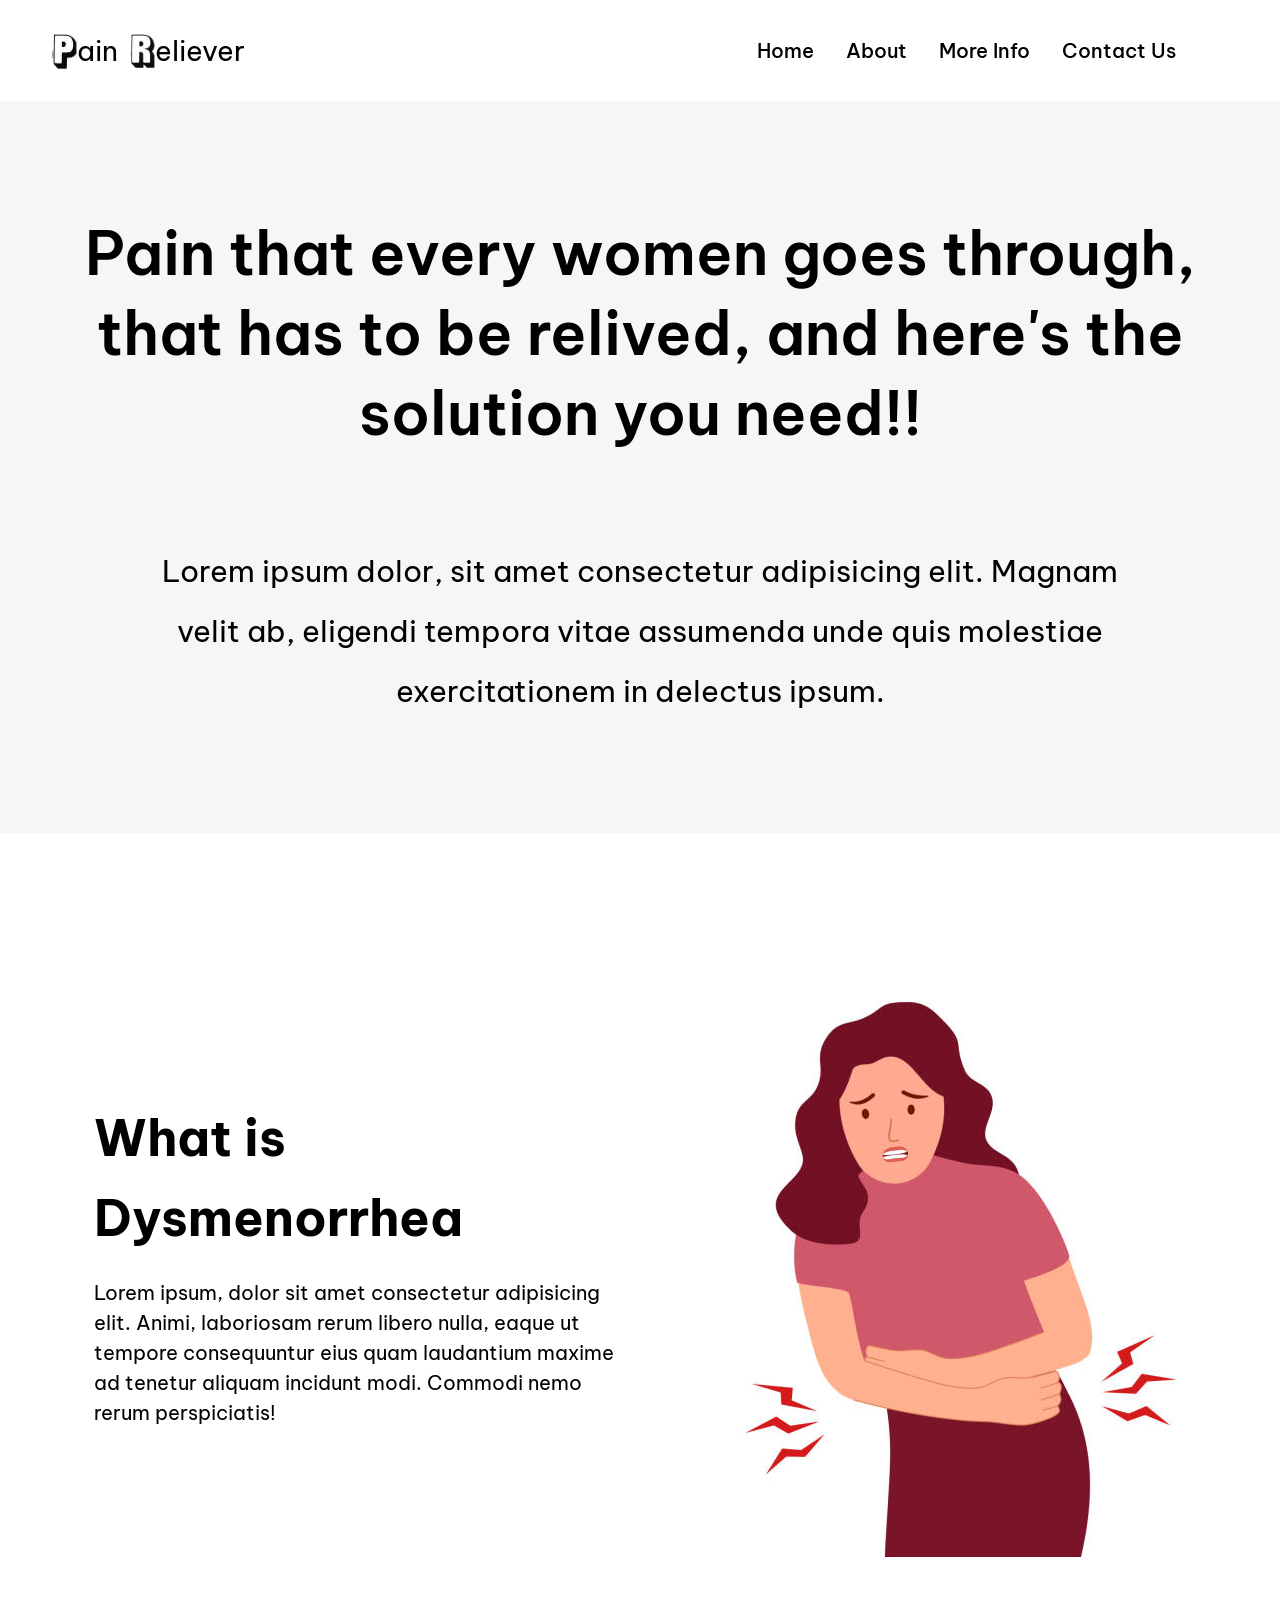
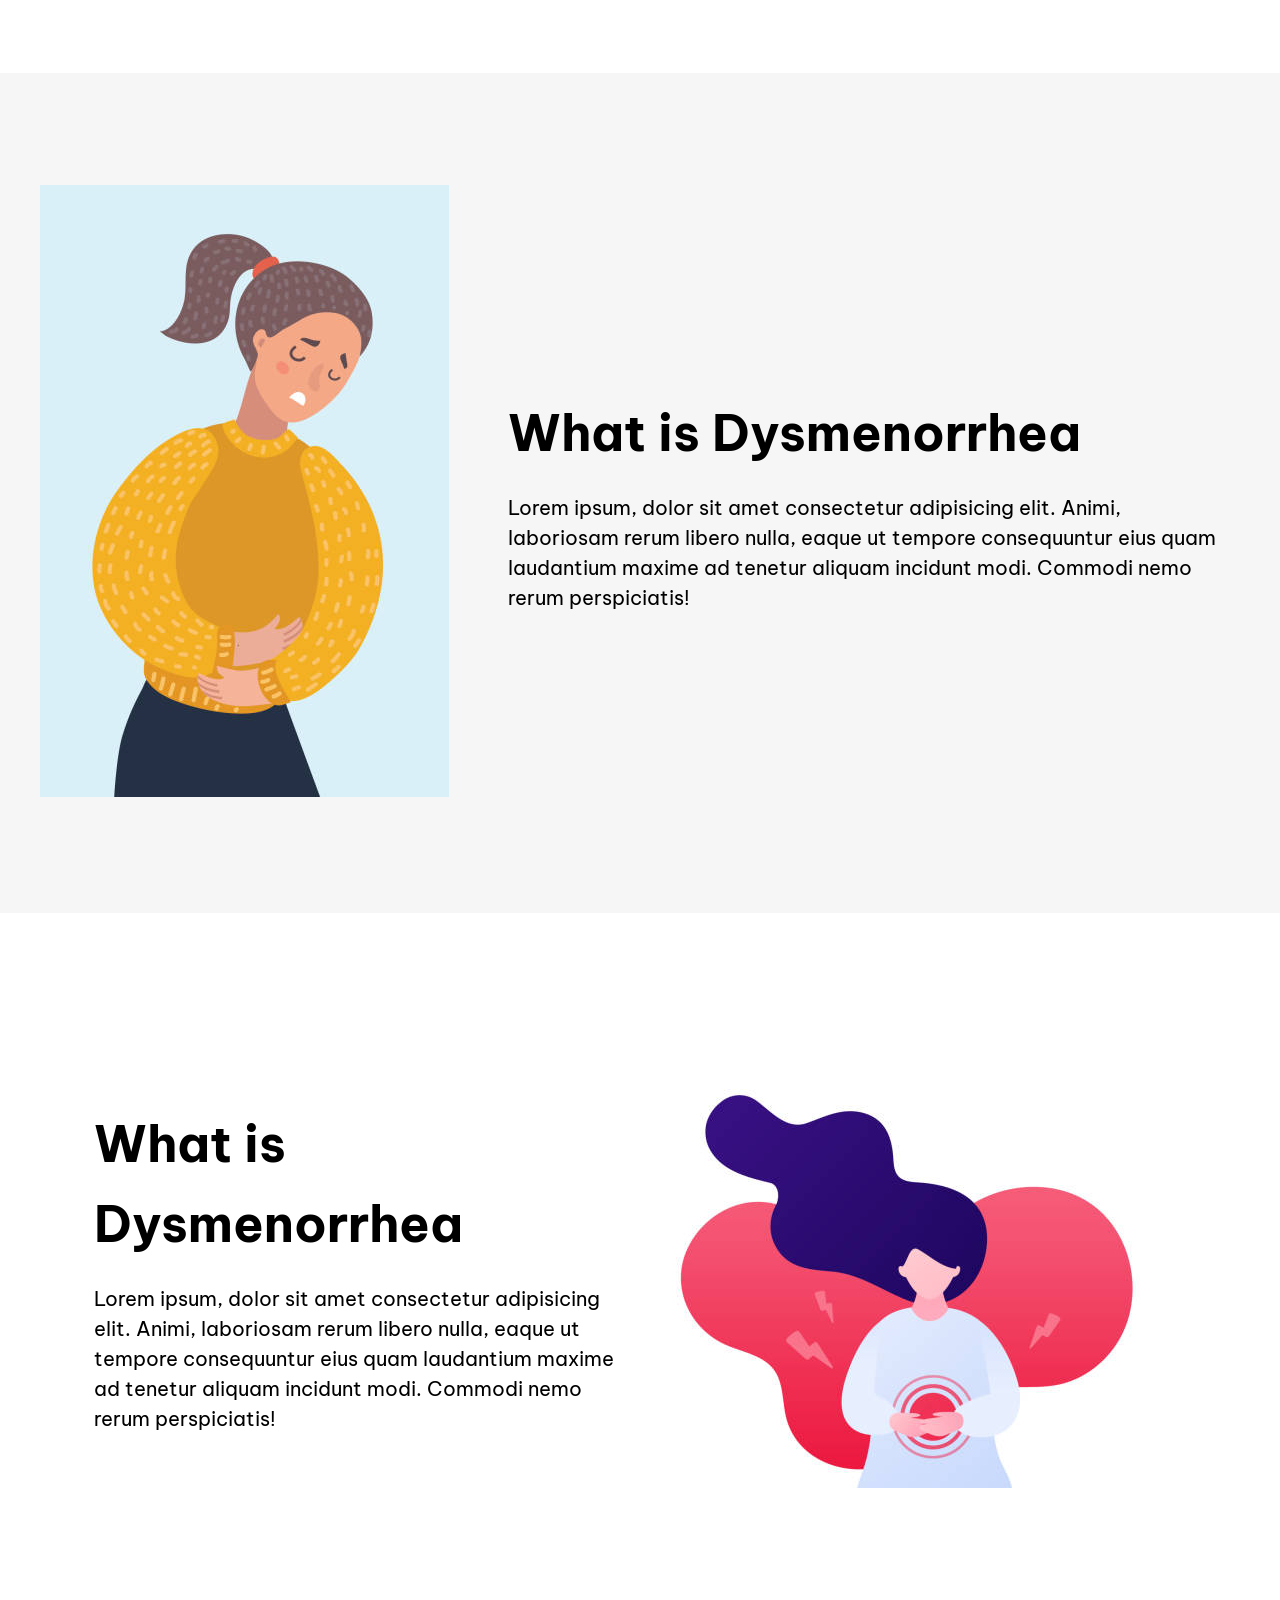
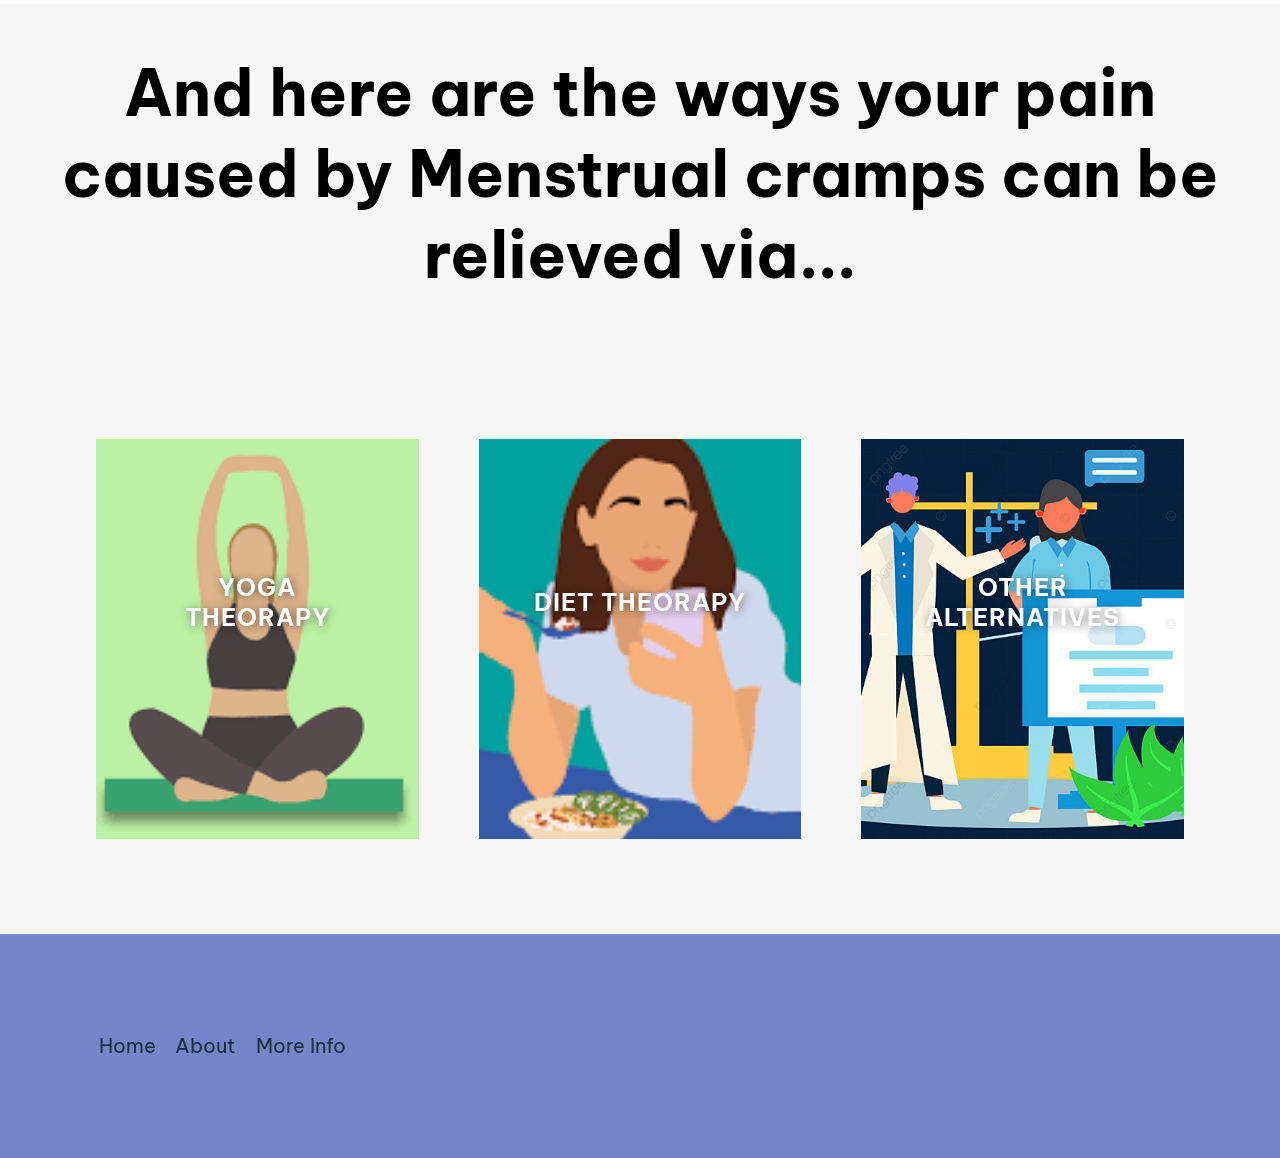
==== index.html @ 4d6a88bd "Initial commit" ====
<!DOCTYPE html>
<html lang="en">
  <head>
    <meta charset="UTF-8" />
    <meta http-equiv="X-UA-Compatible" content="IE=edge" />
    <meta name="viewport" content="width=device-width, initial-scale=1.0" />
    <title>Pain Reliever</title>
    <link rel="stylesheet" href="styles.css" />
    <link
      rel="icon"
      href="./assets_painReliever/fevicon-painReliever.svg"
      type="image/x-icon"
    />
  </head>
  <body>
    <div class="container" id="home">
      <div class="navbar">
        <div class="logo_section">
          <img src="./assets_painReliever/p.jpg" alt="P" class="logo" />
          <div class="logo_text">ain</div>
          <img src="./assets_painReliever/r.jpg" alt="R" class="logo" />
          <div class="logo_text">eliever</div>
        </div>
        <div class="nav_items">
          <div><a href="#home">Home</a></div>
          <div><a href="#about">About</a></div>
          <div><a href="#knowmore">More Info</a></div>
          <div><a href="#">Contact Us</a></div>
        </div>
      </div>
    </div>

    <div class="hero-parent" id="about">
      <div class="hero">
        <h1 class="hero-heading">
          Pain that every women goes through, that has to be relived, and here's
          the solution you need!!
        </h1>
        <p class="hero-desc">
          Lorem ipsum dolor, sit amet consectetur adipisicing elit. Magnam velit
          ab, eligendi tempora vitae assumenda unde quis molestiae
          exercitationem in delectus ipsum.
        </p>
      </div>
    </div>

    <div class="img-sec1" id="knowmore">
      <div class="img-sec-container">
        <div class="container-inside1">
          <div class="img-div1">
            <img src="./assets_painReliever/dysmenorrhea1.jpg" alt="" />
          </div>
          <div class="text-container-parent">
            <div class="text-container">
              <h1 class="img-head-text">What is Dysmenorrhea</h1>
              <p class="img-head-para">
                Lorem ipsum, dolor sit amet consectetur adipisicing elit. Animi,
                laboriosam rerum libero nulla, eaque ut tempore consequuntur
                eius quam laudantium maxime ad tenetur aliquam incidunt modi.
                Commodi nemo rerum perspiciatis!
              </p>
            </div>
          </div>
        </div>
      </div>
    </div>

    <div class="img-sec2">
      <div class="img-sec-container">
        <div class="container-inside2">
          <div class="img-div2">
            <img src="./assets_painReliever/dysmenorrhea2.jpg" alt="" />
          </div>
          <div class="text-container-parent">
            <div class="text-container">
              <h1 class="img-head-text">What is Dysmenorrhea</h1>
              <p class="img-head-para">
                Lorem ipsum, dolor sit amet consectetur adipisicing elit. Animi,
                laboriosam rerum libero nulla, eaque ut tempore consequuntur
                eius quam laudantium maxime ad tenetur aliquam incidunt modi.
                Commodi nemo rerum perspiciatis!
              </p>
            </div>
          </div>
        </div>
      </div>
    </div>

    <div class="img-sec1" id="knowmore">
      <div class="img-sec-container">
        <div class="container-inside1">
          <div class="img-div1">
            <img src="./assets_painReliever/dysmenorrhea3.jpg" alt="" />
          </div>
          <div class="text-container-parent">
            <div class="text-container">
              <h1 class="img-head-text">What is Dysmenorrhea</h1>
              <p class="img-head-para">
                Lorem ipsum, dolor sit amet consectetur adipisicing elit. Animi,
                laboriosam rerum libero nulla, eaque ut tempore consequuntur
                eius quam laudantium maxime ad tenetur aliquam incidunt modi.
                Commodi nemo rerum perspiciatis!
              </p>
            </div>
          </div>
        </div>
      </div>
    </div>

    <div class="cards-header">
      <h1 class="cards-header-text">
        And here are the ways your pain caused by Menstrual cramps can be
        relieved via...
      </h1>
    </div>

    <div class="cards">
      <div class="card">
        <img
          class="card-img"
          src="./assets_painReliever/yoga.png"
          alt="card image"
        />
        <figcaption class="card-body">
          <h2 class="card-head">Yoga Theorapy</h2>
          <p class="card-desc">
            Lorem ipsum dolor, sit amet consectetur adipisicing elit. Voluptas,
            commodi.
          </p>
        </figcaption>
      </div>
      <div class="card">
        <img
          class="card-img"
          src="./assets_painReliever/diet.png"
          alt="card image"
        />
        <figcaption class="card-body">
          <h2 class="card-head">Diet Theorapy</h2>
          <p class="card-desc">
            Lorem ipsum dolor, sit amet consectetur adipisicing elit. Voluptas,
            commodi.
          </p>
        </figcaption>
      </div>
      <div class="card">
        <img
          class="card-img"
          src="./assets_painReliever/alternatives.jpg"
          alt="card image"
        />
        <figcaption class="card-body">
          <h2 class="card-head">Other Alternatives</h2>
          <p class="card-desc">
            Lorem ipsum dolor, sit amet consectetur adipisicing elit. Voluptas,
            commodi.
          </p>
        </figcaption>
      </div>
    </div>

    <footer>
      <div class="container">
        <div class="footer_wrapper">
          <div class="link_wrapper">
            <div>
              <a href="#home">Home</a>
            </div>
            <div>
              <a href="#about">About</a>
            </div>
            <div>
              <a href="#knowmore">More Info</a>
            </div>
          </div>
        </div>
      </div>
    </footer>
  </body>
</html>
---- styles.css ----
@import url("https://fonts.googleapis.com/css2?family=Be+Vietnam+Pro:wght@300&display=swap");

* {
  margin: 0;
  padding: 0;
  font-family: "Be Vietnam Pro", sans-serif;
  scroll-behavior: smooth;
}

:root {
  --new_orange: #e84949;
}

.wrapper {
  height: 100vh;
  overflow-y: auto;
  overflow-x: hidden;
}

.container {
  width: 1200px;
  margin: 0 auto;
}

.navbar {
  display: flex;
  justify-content: space-between;
  align-items: center;
  padding-top: 1rem;
  padding-bottom: 1rem;
}

.logo {
  width: 20px;
  transform: scale(1.2) translateX(-3px);
  margin: 18px;
}

.logo_section {
  display: flex;
  justify-content: baseline;
  align-items: center;
  cursor: pointer;
}

.logo_text {
  margin-left: -1.2rem;
  font-size: 28px;
}

.nav_items {
  display: flex;
  gap: 2rem;
  padding: 0 4em;
}

.nav_items div {
  font-size: 20px;
  font-weight: 500;
  cursor: pointer;
}

.nav_items div a {
  color: black;
}

a {
  text-decoration: none;
}

.nav_items div:hover {
  transition: 0.8s ease;
  font-weight: bold;
}

.hero-parent {
  background: #f6f6f6;
}

.hero {
  display: flex;
  flex-direction: column;
  max-width: 1200px;
  margin: 0 auto;
  width: 100%;
  gap: 4rem;
  align-items: center;
  padding-top: 7rem;
  padding-bottom: 7rem;
  padding-left: 1.25rem;
  padding-right: 1.25rem;
}

.hero-heading {
  font-weight: 600;
  font-size: 60px;
  line-height: 80px;
  text-align: center;
}

.hero-desc {
  text-align: center;
  width: 83%;
  font-size: 30px;
  line-height: 60px;
  margin-top: 24px;
}

.img-sec-container {
  max-width: 1200px;
  margin: 0 auto;
  display: flex;
  align-items: center;
  padding-top: 7rem;
  padding-bottom: 7rem;
  padding-left: 1.75rem;
  padding-right: 1.75rem;
}

.container-inside1 {
  display: flex;
  flex-direction: row-reverse;
  align-items: center;
}

.img-div1 {
  width: 150%;
}

.text-container-parent {
  margin-left: 2.5rem;
}

.text-container {
  width: 95%;
  display: flex;
  flex-direction: column;
  gap: 20px;
  margin: 0 auto;
}

.img-head-text {
  font-weight: 700;
  font-size: 50px;
  line-height: 80px;
  margin-top: 1.25rem;
}

.img-head-para {
  font-size: 20px;
  line-height: 30px;
}

.img-sec2 {
  background: #f6f6f6;
}

.container-inside2 {
  display: flex;
  flex-direction: row;
  align-items: center;
}

.cards {
  padding: 6rem;
  display: flex;
  gap: 60px;
  margin: 0 auto;
  max-width: 100%;
  justify-content: center;
  align-items: center;
  background-color: #f6f6f6;
}

.cards-header {
  background-color: #f6f6f6;
  text-align: center;
  width: 100%;
  padding: 3rem 0 3rem 0;
}

.cards-header-text {
  text-align: center;
  font-size: 4rem;
}

.card {
  position: relative;
  width: 400px;
  height: 400px;
  background-color: #000;
  overflow: hidden;
  cursor: pointer;
}

.card-img {
  height: 100%;
  width: 100%;
  object-fit: cover;
  scale: 1.15;
  transition: opacity 0.25s, scale 0.35s;
}

.card:hover .card-img {
  opacity: 0.5;
  scale: 1;
}

.card-body {
  position: absolute;
  inset: 0;
  padding: 50px;
  color: #fff;
  display: flex;
  flex-direction: column;
  text-align: center;
  row-gap: 20px;
  justify-content: center;
}

.card-body::before {
  content: "";
  position: absolute;
  inset: 20px;
  border: 2px solid #fff;
  opacity: 0;
  scale: 1.25;
  transition: opacity 0.25s scale 0.25s;
}

.card:hover .card-body::before {
  opacity: 1;
  scale: 1;
}

.card-head {
  letter-spacing: 1px;
  text-transform: uppercase;
  text-shadow: 1px 1px 10px rgba(0, 0, 0, 0.5);
}

.card-desc {
  font-size: 14px;
  opacity: 0;
  transition: -25px;
  transition: opacity 0.25s scale 0.25s;
}

.card:hover .card-desc {
  opacity: 1;
  translate: 0;
}

footer {
  position: relative;
  margin-top: -1px;
  background-color: #7684c9;
  padding: 5rem;
}

.footer_wrapper {
  display: flex;
  gap: 1rem;
  padding: 1.2rem;
  justify-content: space-between;
  align-items: center;
}

.link_wrapper {
  display: flex;
  gap: 1.2rem;
  font-size: 20px;
}

.link_wrapper div a {
  color: rgb(30, 48, 61);
  text-decoration: none;
  transition: all 0.6s;
}

.link_wrapper div a:hover {
  color: var(--new_orange);
}
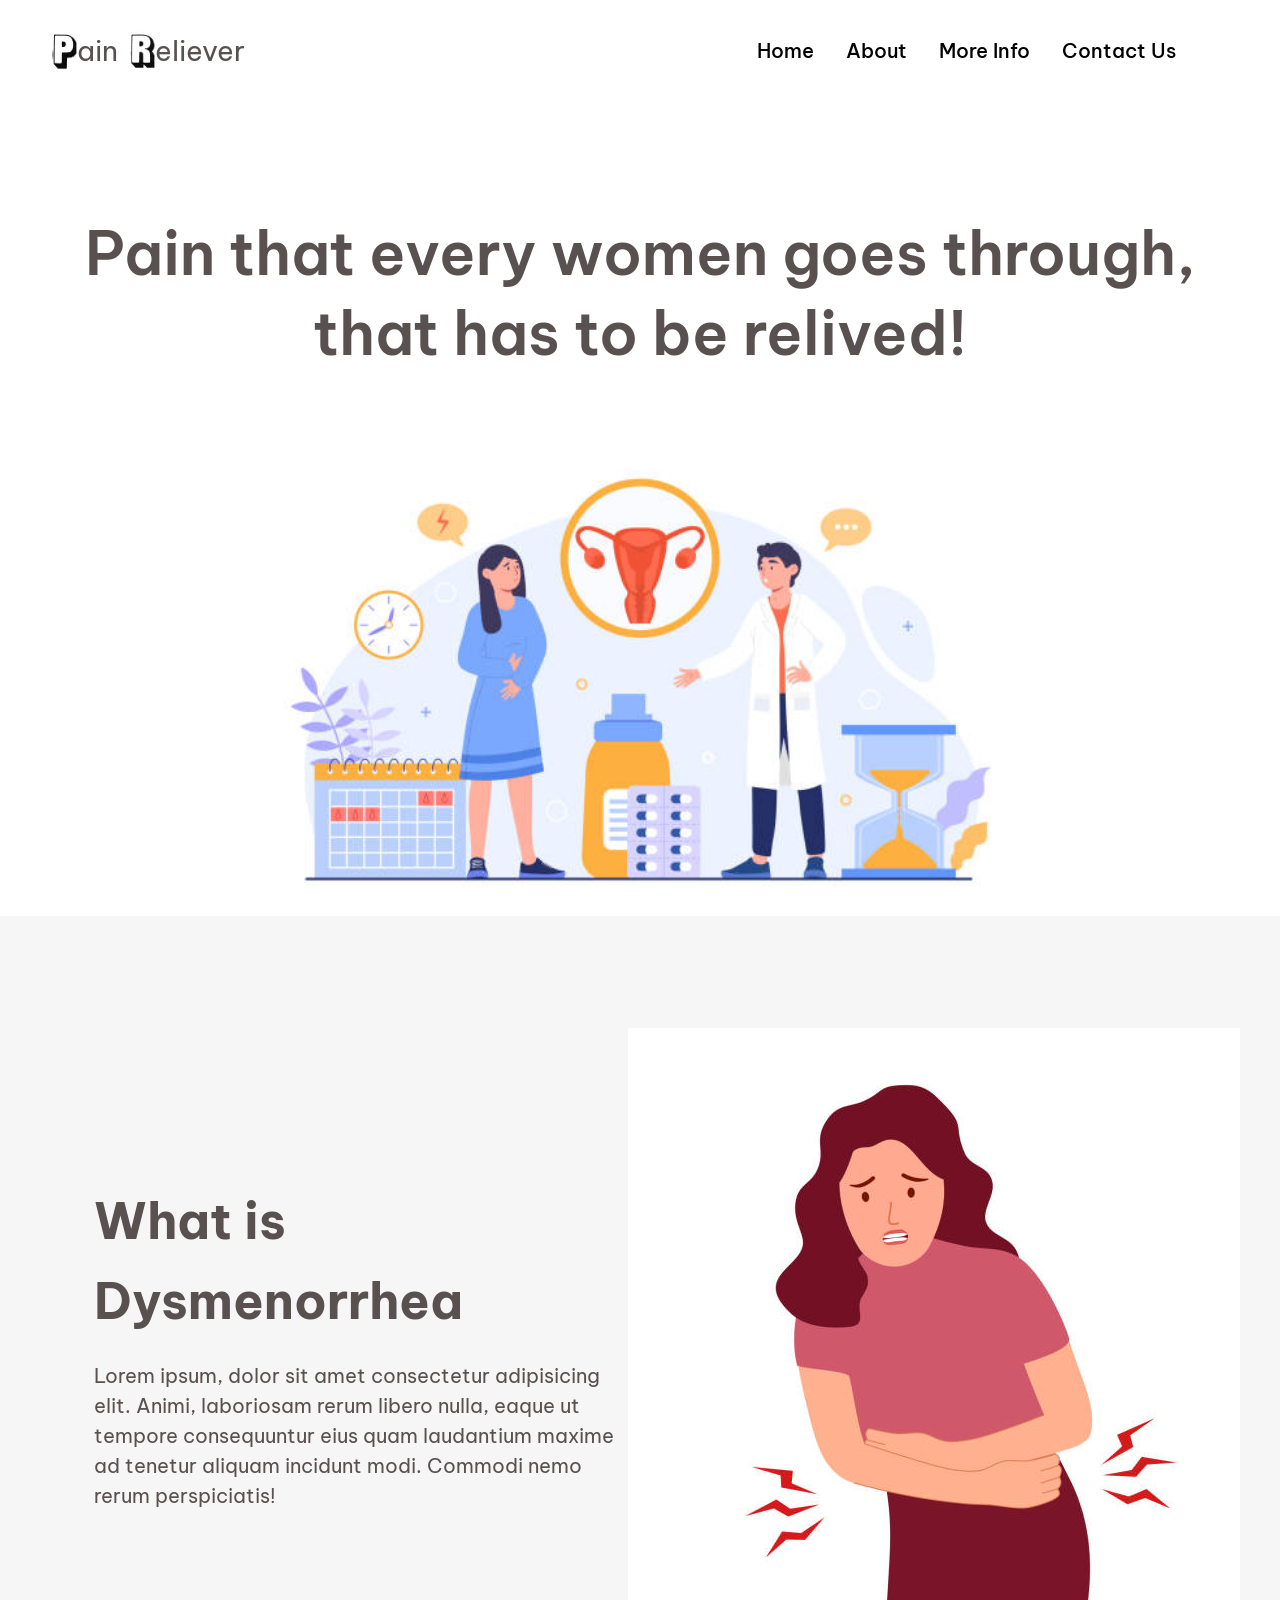
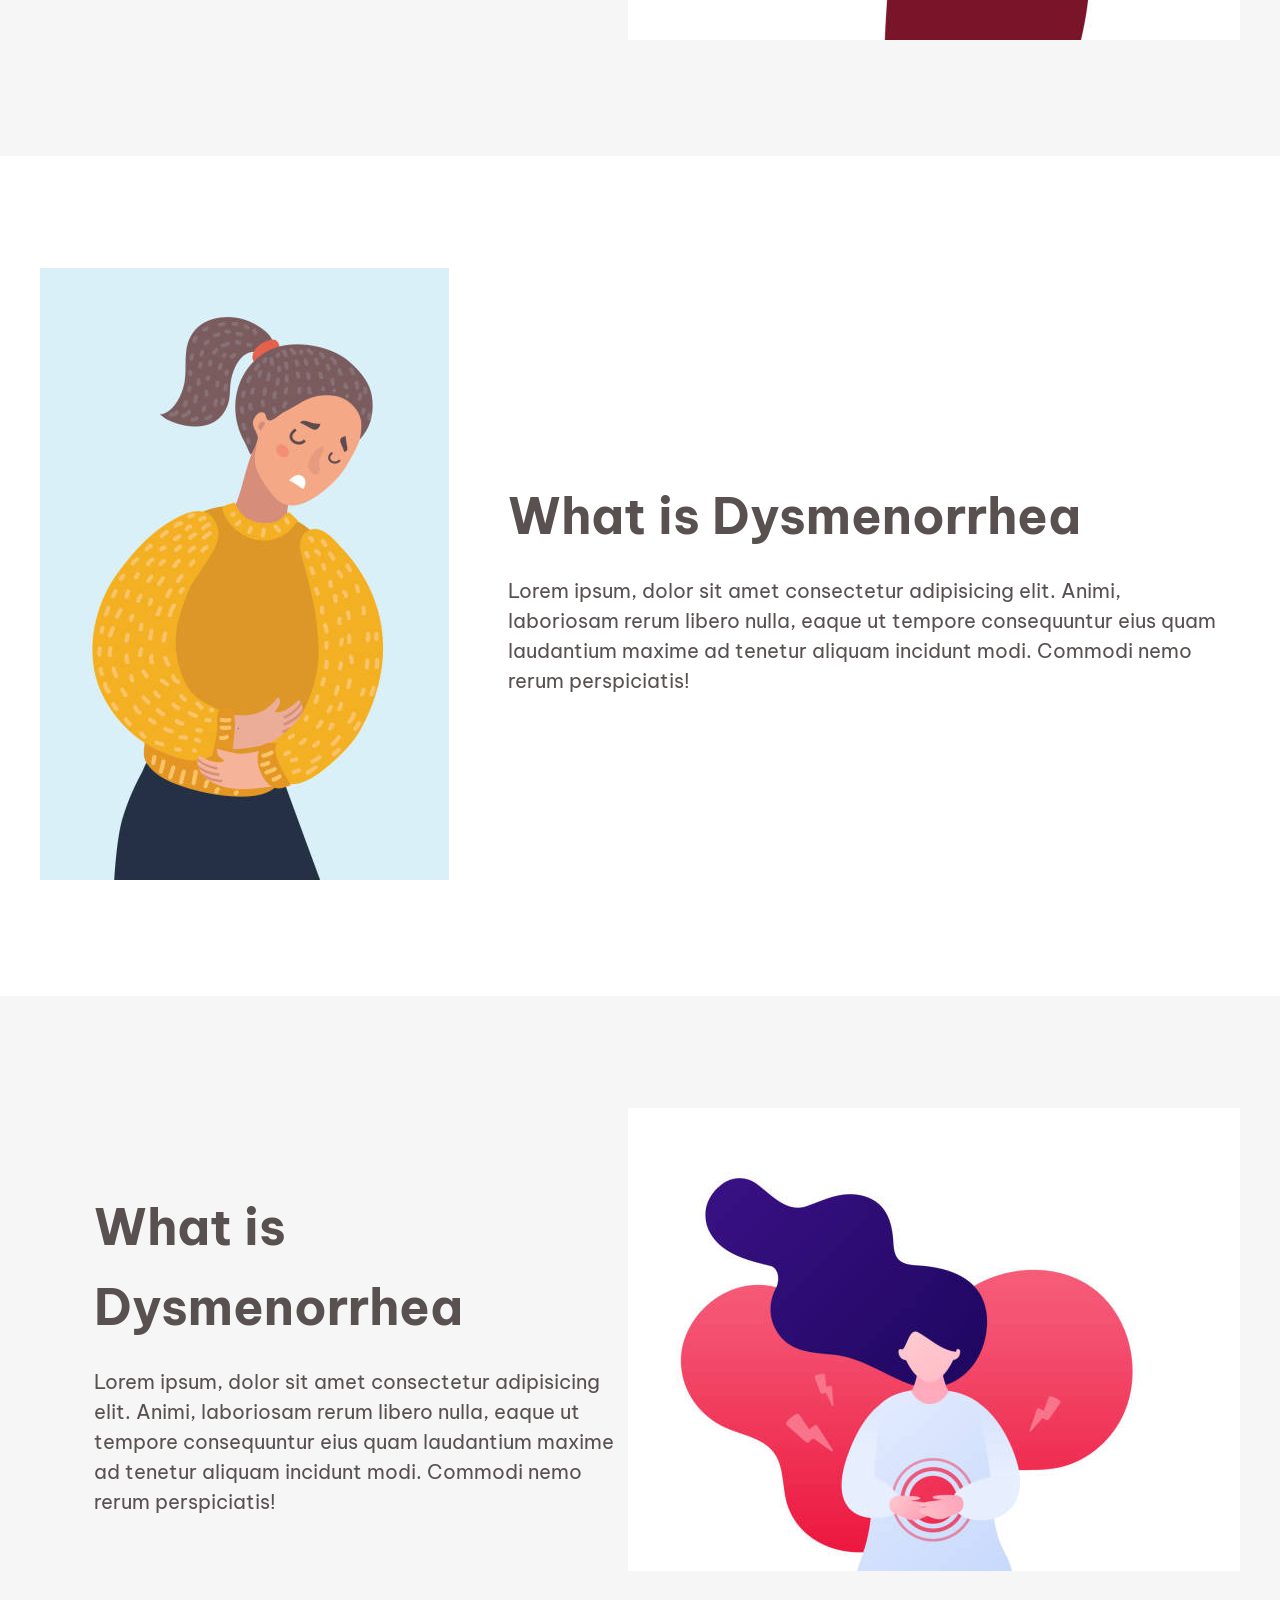
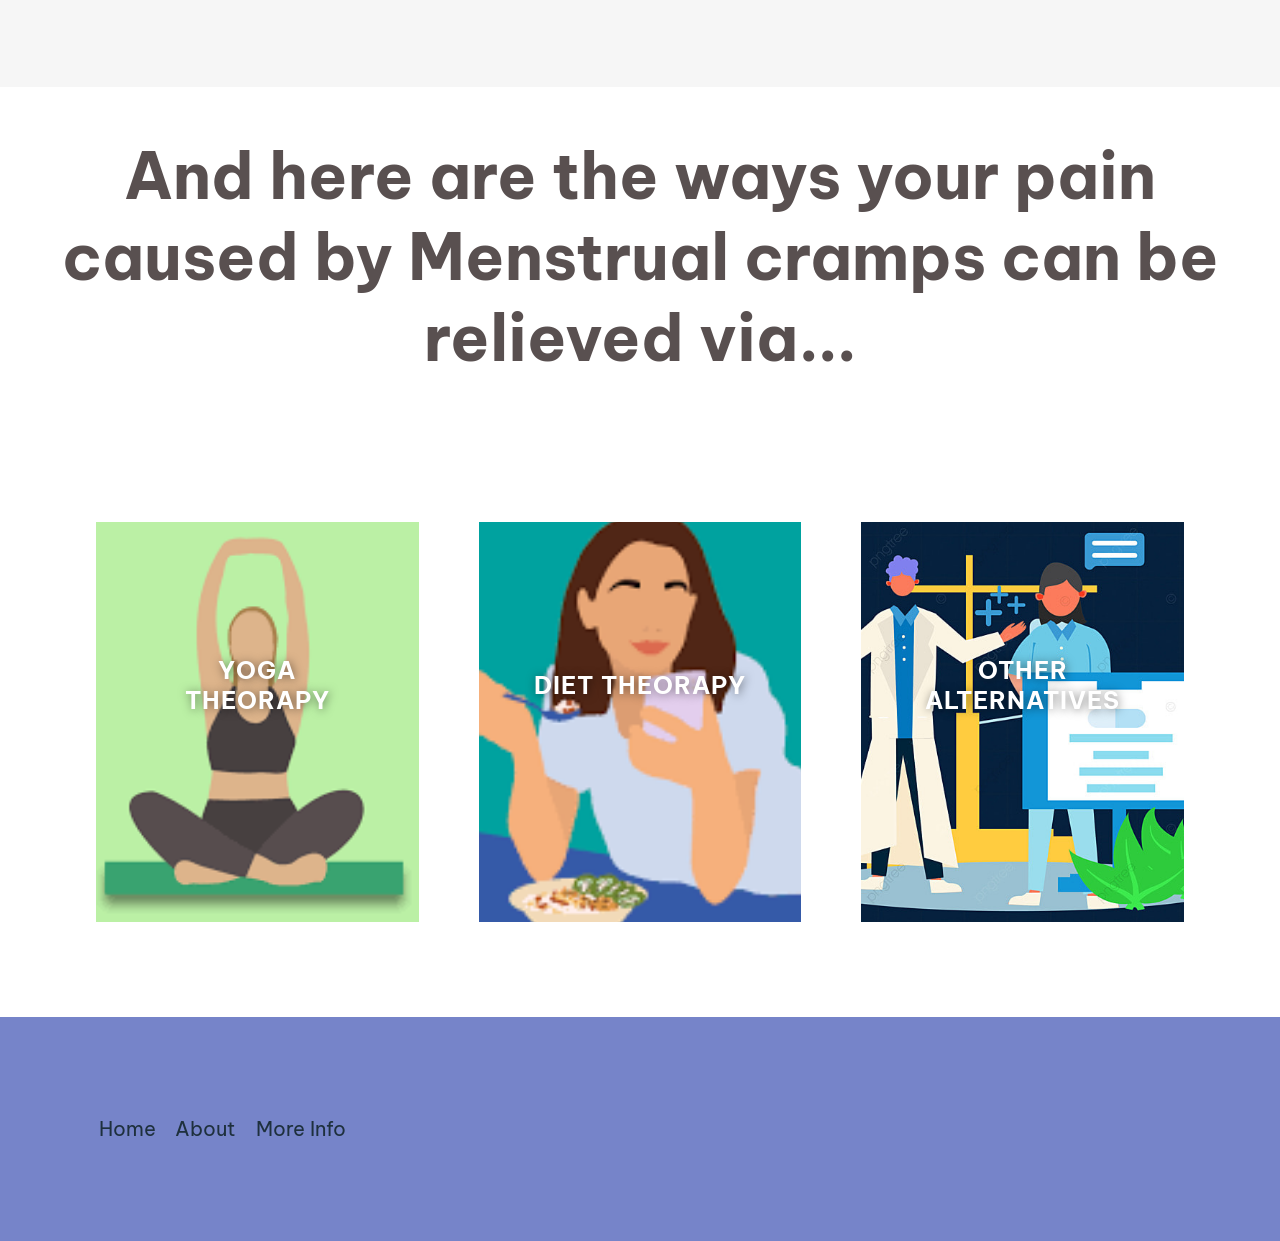
==== commit 1eda56ce: "change 1 in project done" ====
--- a/index.html
+++ b/index.html
@@ -33,14 +33,13 @@
     <div class="hero-parent" id="about">
       <div class="hero">
         <h1 class="hero-heading">
-          Pain that every women goes through, that has to be relived, and here's
-          the solution you need!!
+          Pain that every women goes through, that has to be relived!
         </h1>
-        <p class="hero-desc">
-          Lorem ipsum dolor, sit amet consectetur adipisicing elit. Magnam velit
-          ab, eligendi tempora vitae assumenda unde quis molestiae
-          exercitationem in delectus ipsum.
-        </p>
+        <img
+          src="./assets_painReliever/hero-img.jpg"
+          class="hero-img"
+          alt="hero section image"
+        />
       </div>
     </div>
 
--- a/styles.css
+++ b/styles.css
@@ -20,6 +20,7 @@
 .container {
   width: 1200px;
   margin: 0 auto;
+  color: #595050;
 }
 
 .navbar {
@@ -74,7 +75,7 @@
 }
 
 .hero-parent {
-  background: #f6f6f6;
+  color: #595050;
 }
 
 .hero {
@@ -96,6 +97,10 @@
   font-size: 60px;
   line-height: 80px;
   text-align: center;
+}
+
+.hero-img {
+  transform: translateY(3.56rem) scale(1.3);
 }
 
 .hero-desc {
@@ -151,8 +156,13 @@
   line-height: 30px;
 }
 
+.img-sec1 {
+  color: #595050;
+  background-color: #f6f6f6;
+}
+
 .img-sec2 {
-  background: #f6f6f6;
+  color: #595050;
 }
 
 .container-inside2 {
@@ -169,14 +179,13 @@
   max-width: 100%;
   justify-content: center;
   align-items: center;
-  background-color: #f6f6f6;
 }
 
 .cards-header {
-  background-color: #f6f6f6;
   text-align: center;
   width: 100%;
   padding: 3rem 0 3rem 0;
+  color: #595050;
 }
 
 .cards-header-text {
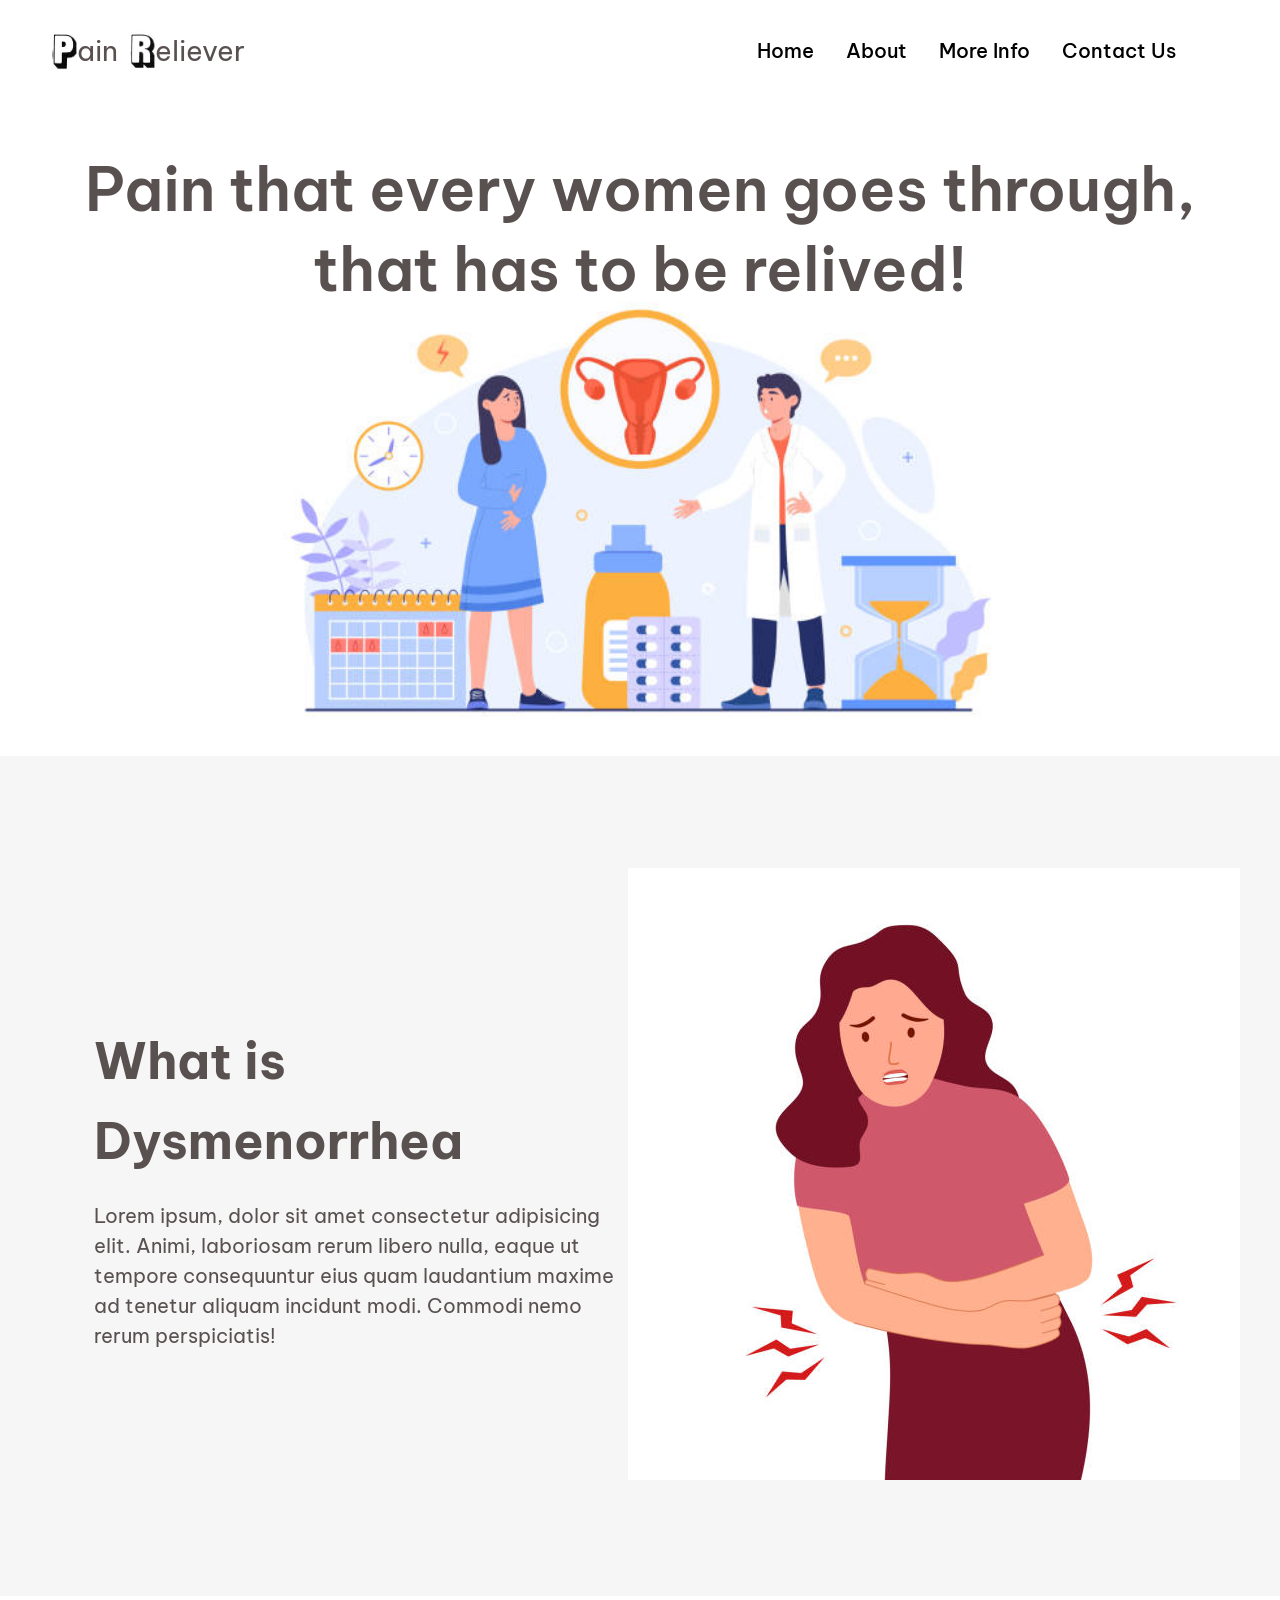
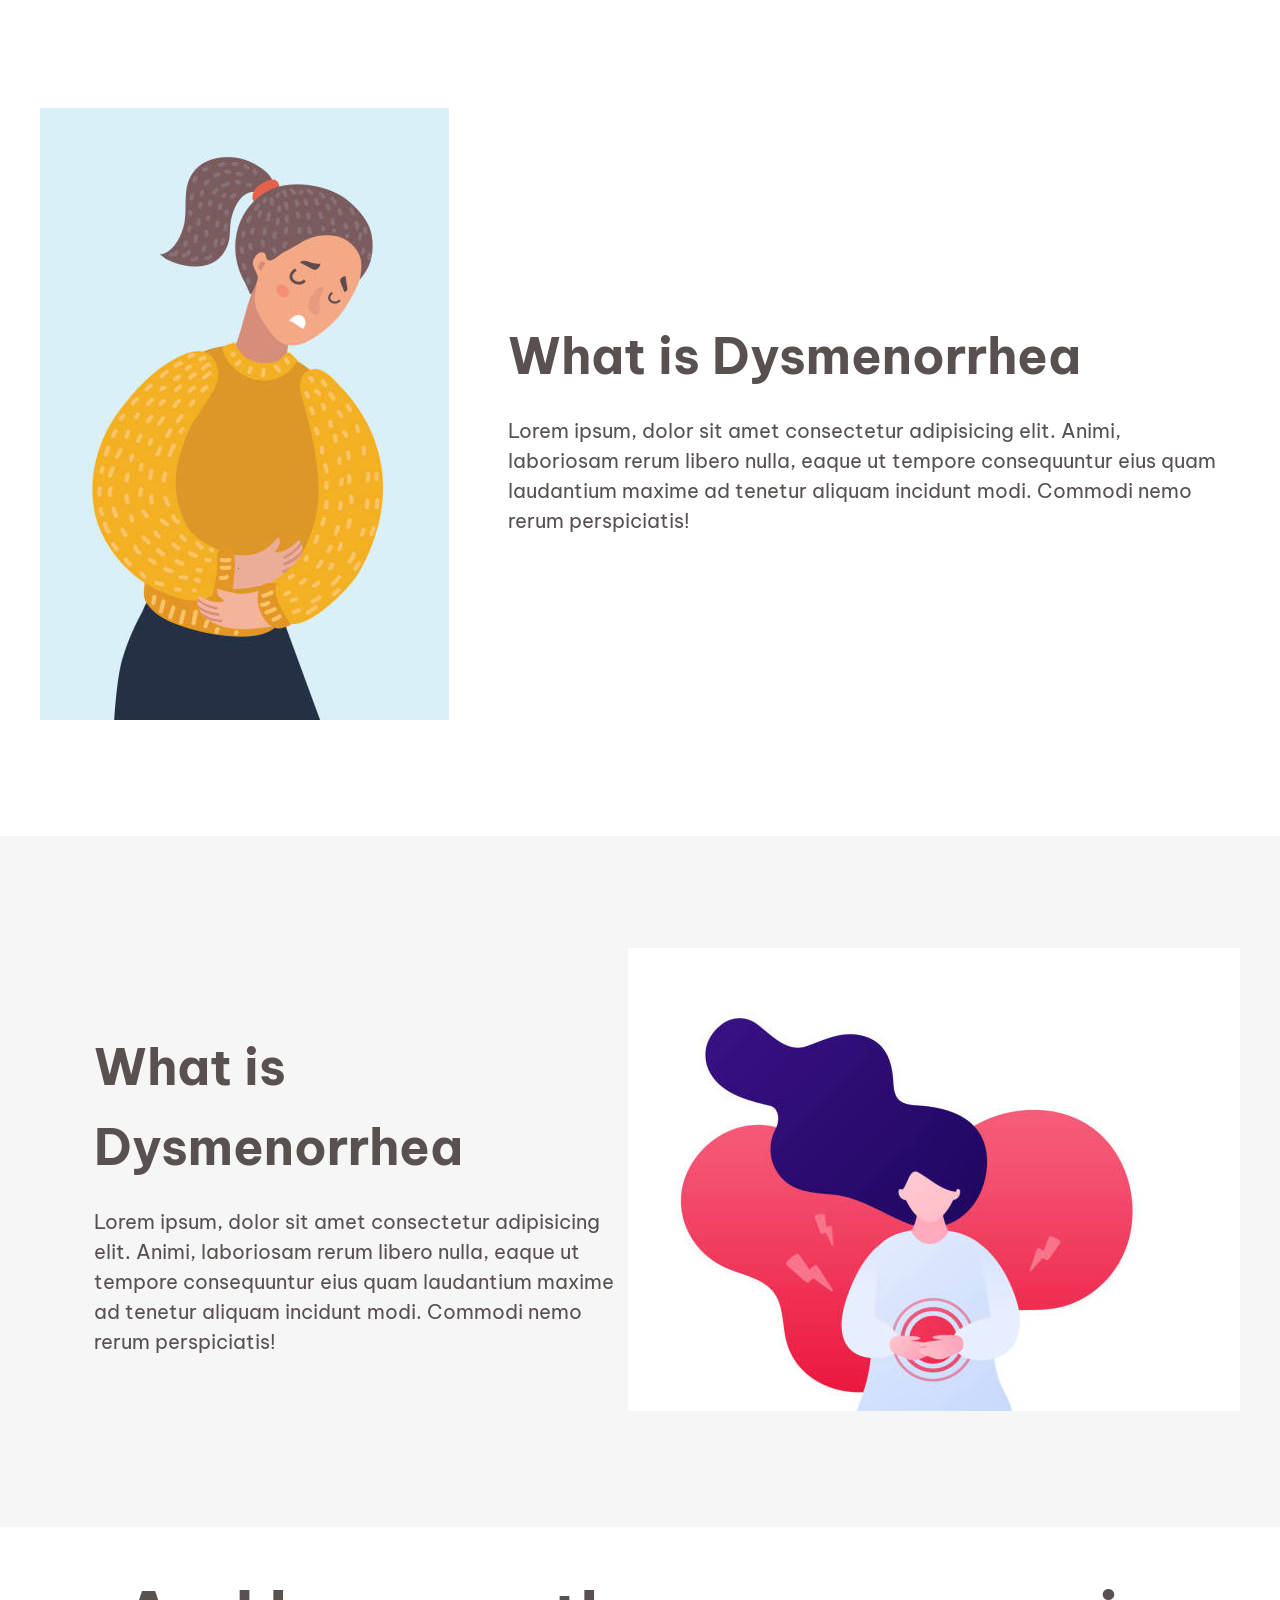
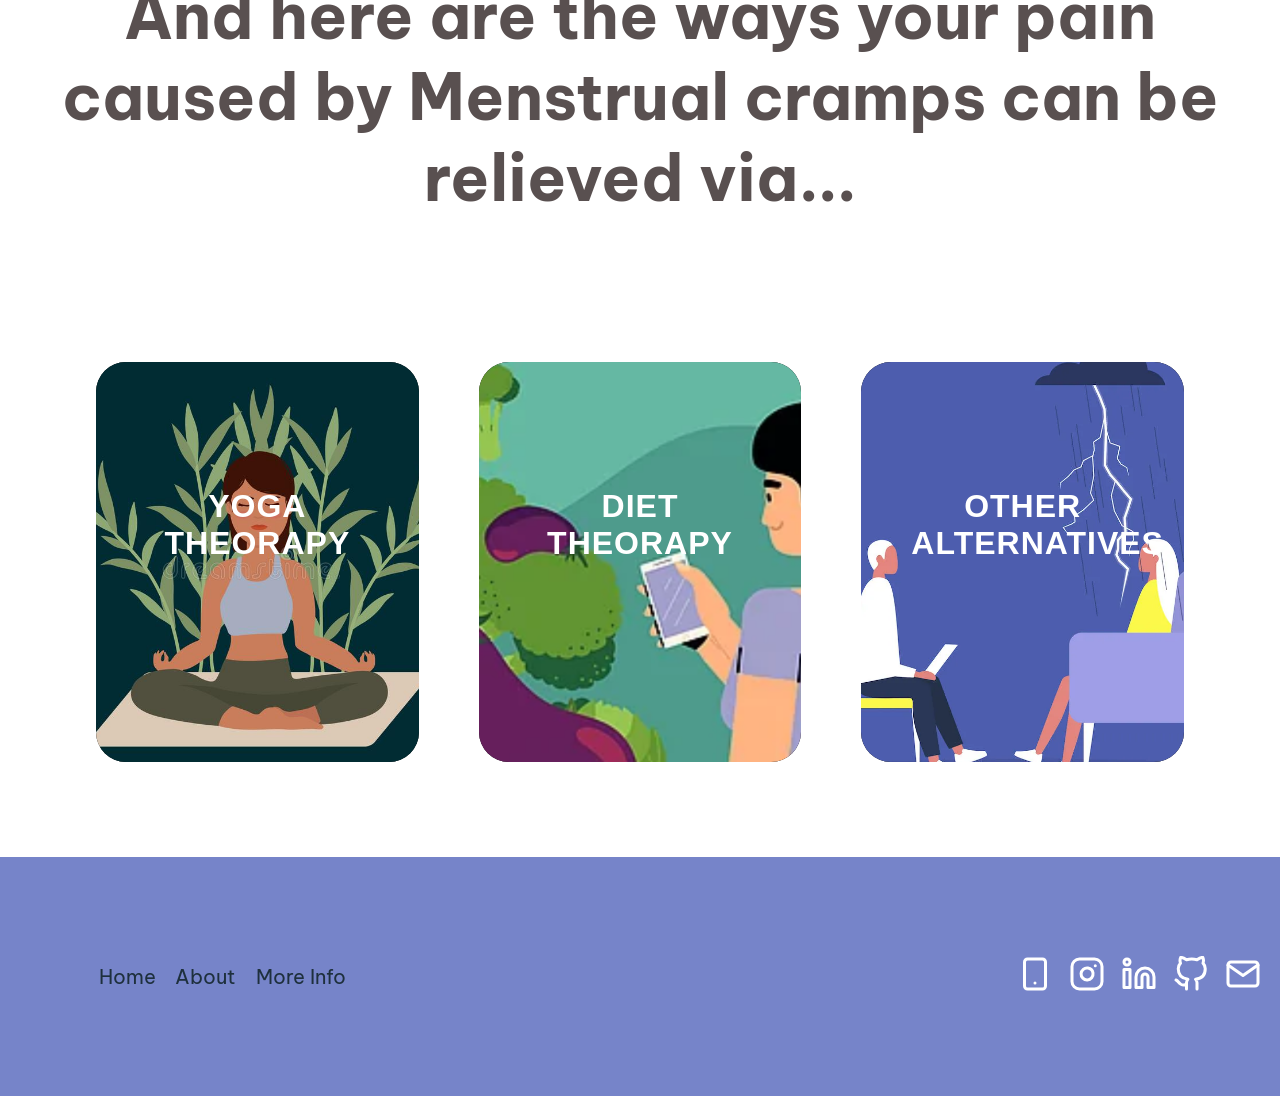
==== commit ab51e4c2: "change 3 in project done" ====
--- a/index.html
+++ b/index.html
@@ -117,7 +117,7 @@
       <div class="card">
         <img
           class="card-img"
-          src="./assets_painReliever/yoga.png"
+          src="./assets_painReliever/yoga.jpg"
           alt="card image"
         />
         <figcaption class="card-body">
@@ -145,7 +145,7 @@
       <div class="card">
         <img
           class="card-img"
-          src="./assets_painReliever/alternatives.jpg"
+          src="./assets_painReliever/alternatives.webp"
           alt="card image"
         />
         <figcaption class="card-body">
@@ -172,6 +172,23 @@
               <a href="#knowmore">More Info</a>
             </div>
           </div>
+          <div class="footer-icons">
+            <a class="footer-icons-img" href="#"
+              ><img src="./assets_painReliever/smartphone.svg" alt="phone"
+            /></a>
+            <a class="footer-icons-img" href="#"
+              ><img src="./assets_painReliever/instagram.svg" alt="instagram"
+            /></a>
+            <a class="footer-icons-img" href="#"
+              ><img src="./assets_painReliever/linkedin.svg" alt="linkedin"
+            /></a>
+            <a class="footer-icons-img" href="#"
+              ><img src="./assets_painReliever/github.svg" alt="github"
+            /></a>
+            <a class="footer-icons-img" href="#"
+              ><img src="./assets_painReliever/mail.svg" alt="gmail"
+            /></a>
+          </div>
         </div>
       </div>
     </footer>
--- a/styles.css
+++ b/styles.css
@@ -86,8 +86,8 @@
   width: 100%;
   gap: 4rem;
   align-items: center;
-  padding-top: 7rem;
-  padding-bottom: 7rem;
+  padding-top: 3rem;
+  padding-bottom: 1rem;
   padding-left: 1.25rem;
   padding-right: 1.25rem;
 }
@@ -100,7 +100,8 @@
 }
 
 .hero-img {
-  transform: translateY(3.56rem) scale(1.3);
+  transform: translateY(-3rem) scale(1.3);
+  z-index: -1;
 }
 
 .hero-desc {
@@ -200,6 +201,7 @@
   background-color: #000;
   overflow: hidden;
   cursor: pointer;
+  border-radius: 30px;
 }
 
 .card-img {
@@ -242,10 +244,16 @@
   scale: 1;
 }
 
+.card:hover {
+  box-shadow: 0 0 10px #595050;
+}
+
 .card-head {
   letter-spacing: 1px;
   text-transform: uppercase;
-  text-shadow: 1px 1px 10px rgba(0, 0, 0, 0.5);
+  font-size: 2rem;
+  font-weight: 800;
+  color: #fff;
 }
 
 .card-desc {
@@ -260,6 +268,12 @@
   translate: 0;
 }
 
+.card:hover .card-head {
+  transition-duration: 0.5s;
+  transform: scale(1.08);
+  color: #f6f6f6;
+}
+
 footer {
   position: relative;
   margin-top: -1px;
@@ -290,3 +304,17 @@
 .link_wrapper div a:hover {
   color: var(--new_orange);
 }
+
+.footer-icons {
+  display: flex;
+  gap: 1rem;
+}
+
+.footer-icons-img {
+  transition: all 0.4s;
+}
+
+.footer-icons-img:hover {
+  transform: scale(1.07);
+  box-shadow: 0 0 3px #8f8686;
+}
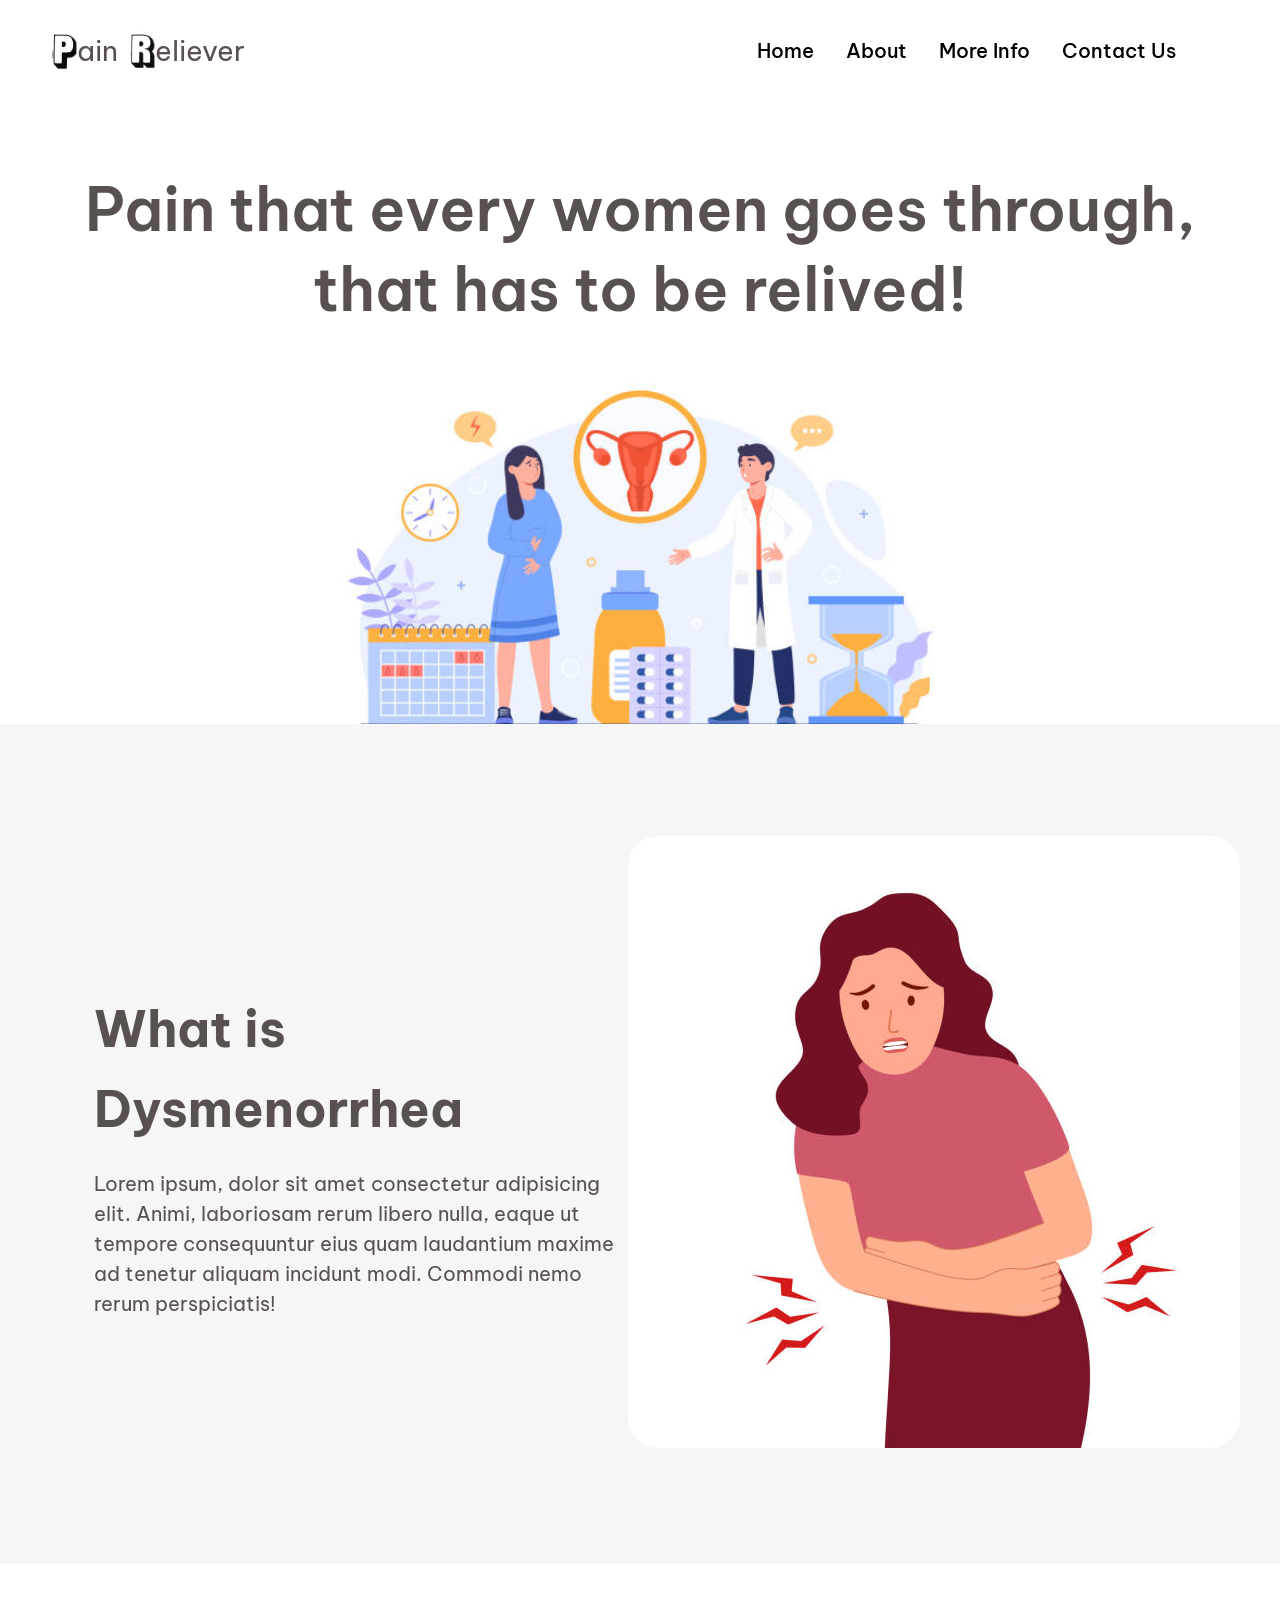
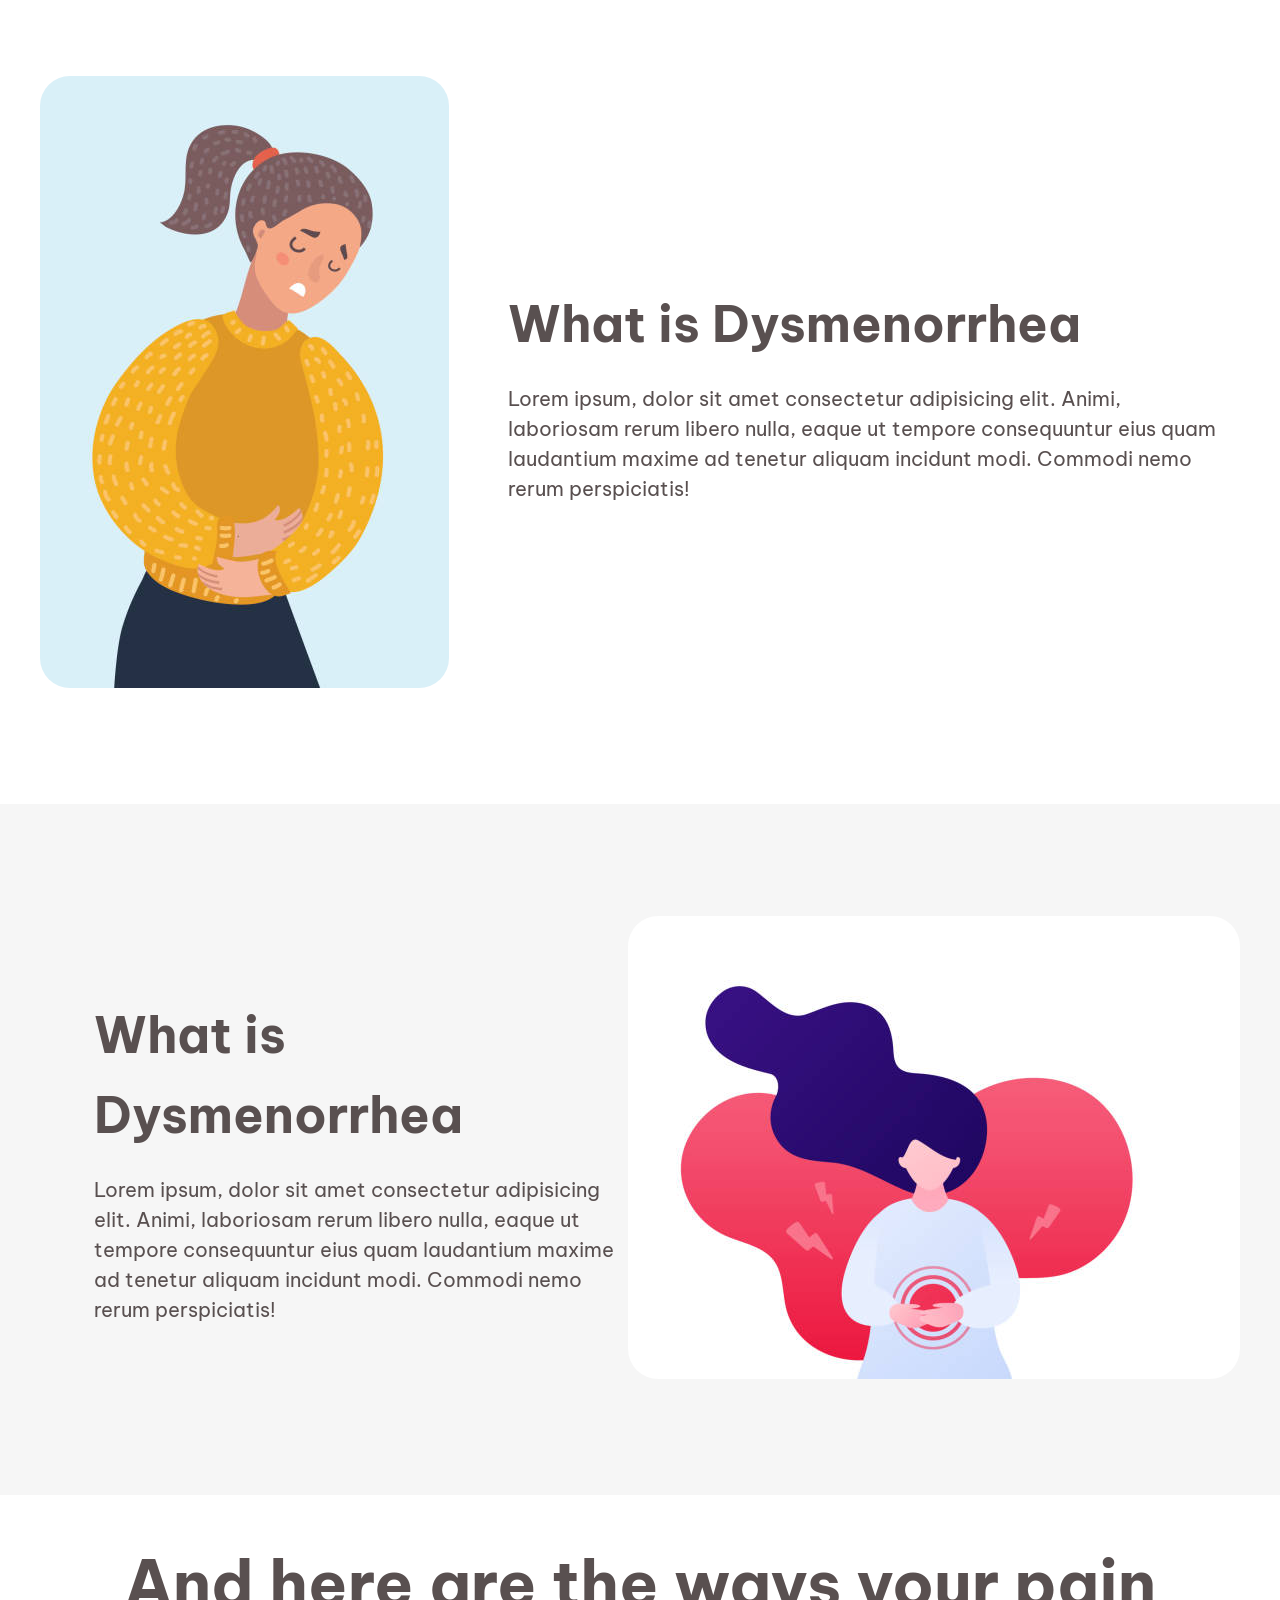
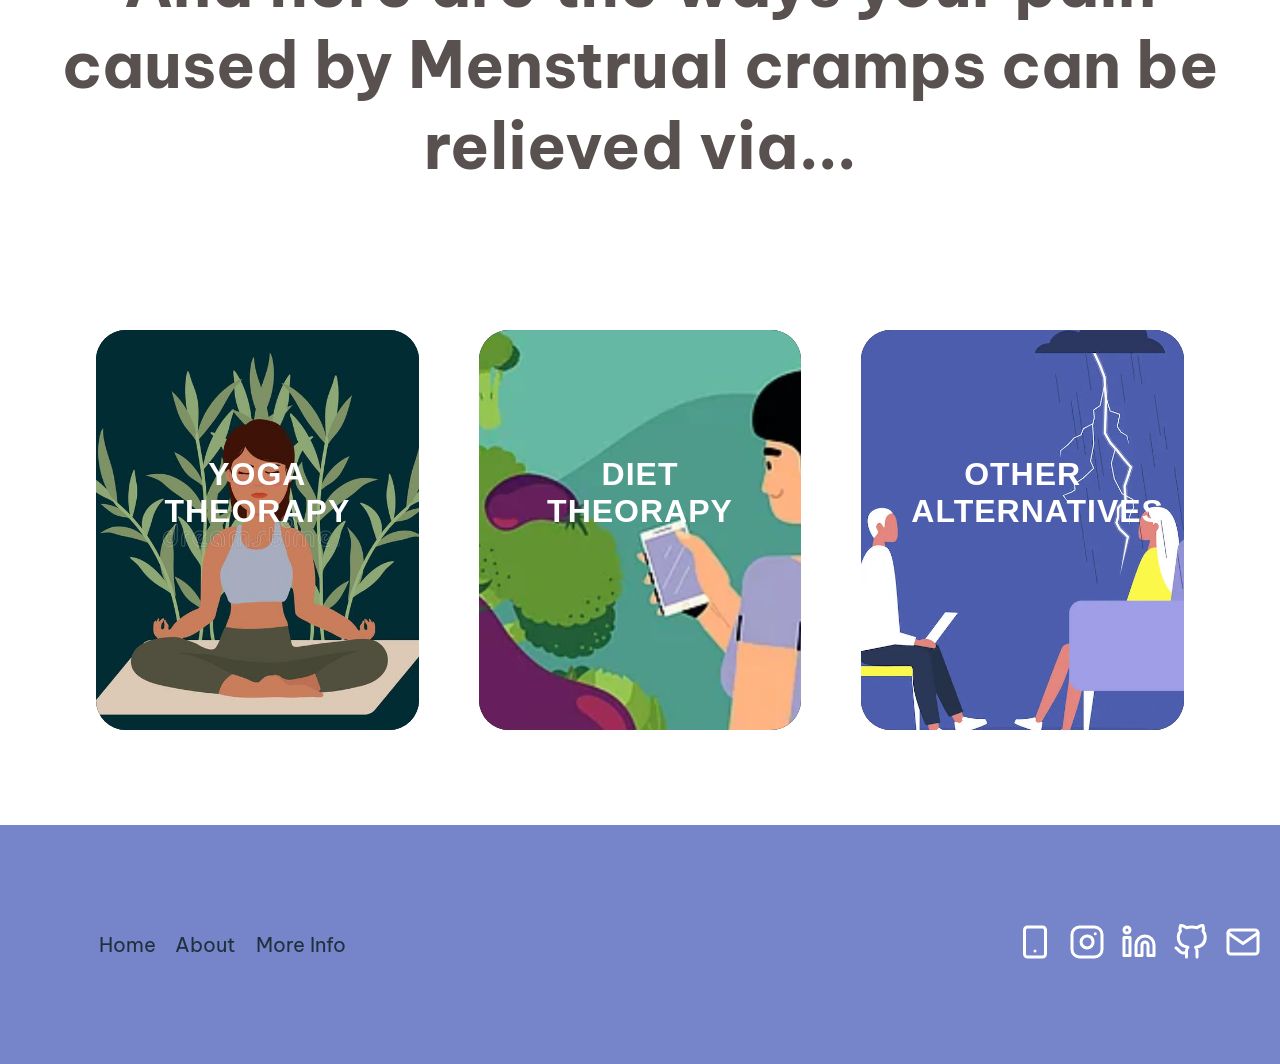
==== commit 0f6ea6e7: "change 8 done in project" ====
--- a/index.html
+++ b/index.html
@@ -39,6 +39,7 @@
           src="./assets_painReliever/hero-img.jpg"
           class="hero-img"
           alt="hero section image"
+          id="img-noicon"
         />
       </div>
     </div>
@@ -47,7 +48,11 @@
       <div class="img-sec-container">
         <div class="container-inside1">
           <div class="img-div1">
-            <img src="./assets_painReliever/dysmenorrhea1.jpg" alt="" />
+            <img
+              id="img-noicon"
+              src="./assets_painReliever/dysmenorrhea1.jpg"
+              alt=""
+            />
           </div>
           <div class="text-container-parent">
             <div class="text-container">
@@ -68,7 +73,11 @@
       <div class="img-sec-container">
         <div class="container-inside2">
           <div class="img-div2">
-            <img src="./assets_painReliever/dysmenorrhea2.jpg" alt="" />
+            <img
+              id="img-noicon"
+              src="./assets_painReliever/dysmenorrhea2.jpg"
+              alt=""
+            />
           </div>
           <div class="text-container-parent">
             <div class="text-container">
@@ -89,7 +98,11 @@
       <div class="img-sec-container">
         <div class="container-inside1">
           <div class="img-div1">
-            <img src="./assets_painReliever/dysmenorrhea3.jpg" alt="" />
+            <img
+              id="img-noicon"
+              src="./assets_painReliever/dysmenorrhea3.jpg"
+              alt=""
+            />
           </div>
           <div class="text-container-parent">
             <div class="text-container">
--- a/styles.css
+++ b/styles.css
@@ -84,7 +84,7 @@
   max-width: 1200px;
   margin: 0 auto;
   width: 100%;
-  gap: 4rem;
+  gap: 2rem;
   align-items: center;
   padding-top: 3rem;
   padding-bottom: 1rem;
@@ -92,15 +92,20 @@
   padding-right: 1.25rem;
 }
 
+#img-noicon {
+  border-radius: 30px;
+}
+
 .hero-heading {
   font-weight: 600;
   font-size: 60px;
   line-height: 80px;
   text-align: center;
+  transform: translateY(20px);
 }
 
 .hero-img {
-  transform: translateY(-3rem) scale(1.3);
+  transform: translateY(2rem) scale(1.0859);
   z-index: -1;
 }
 
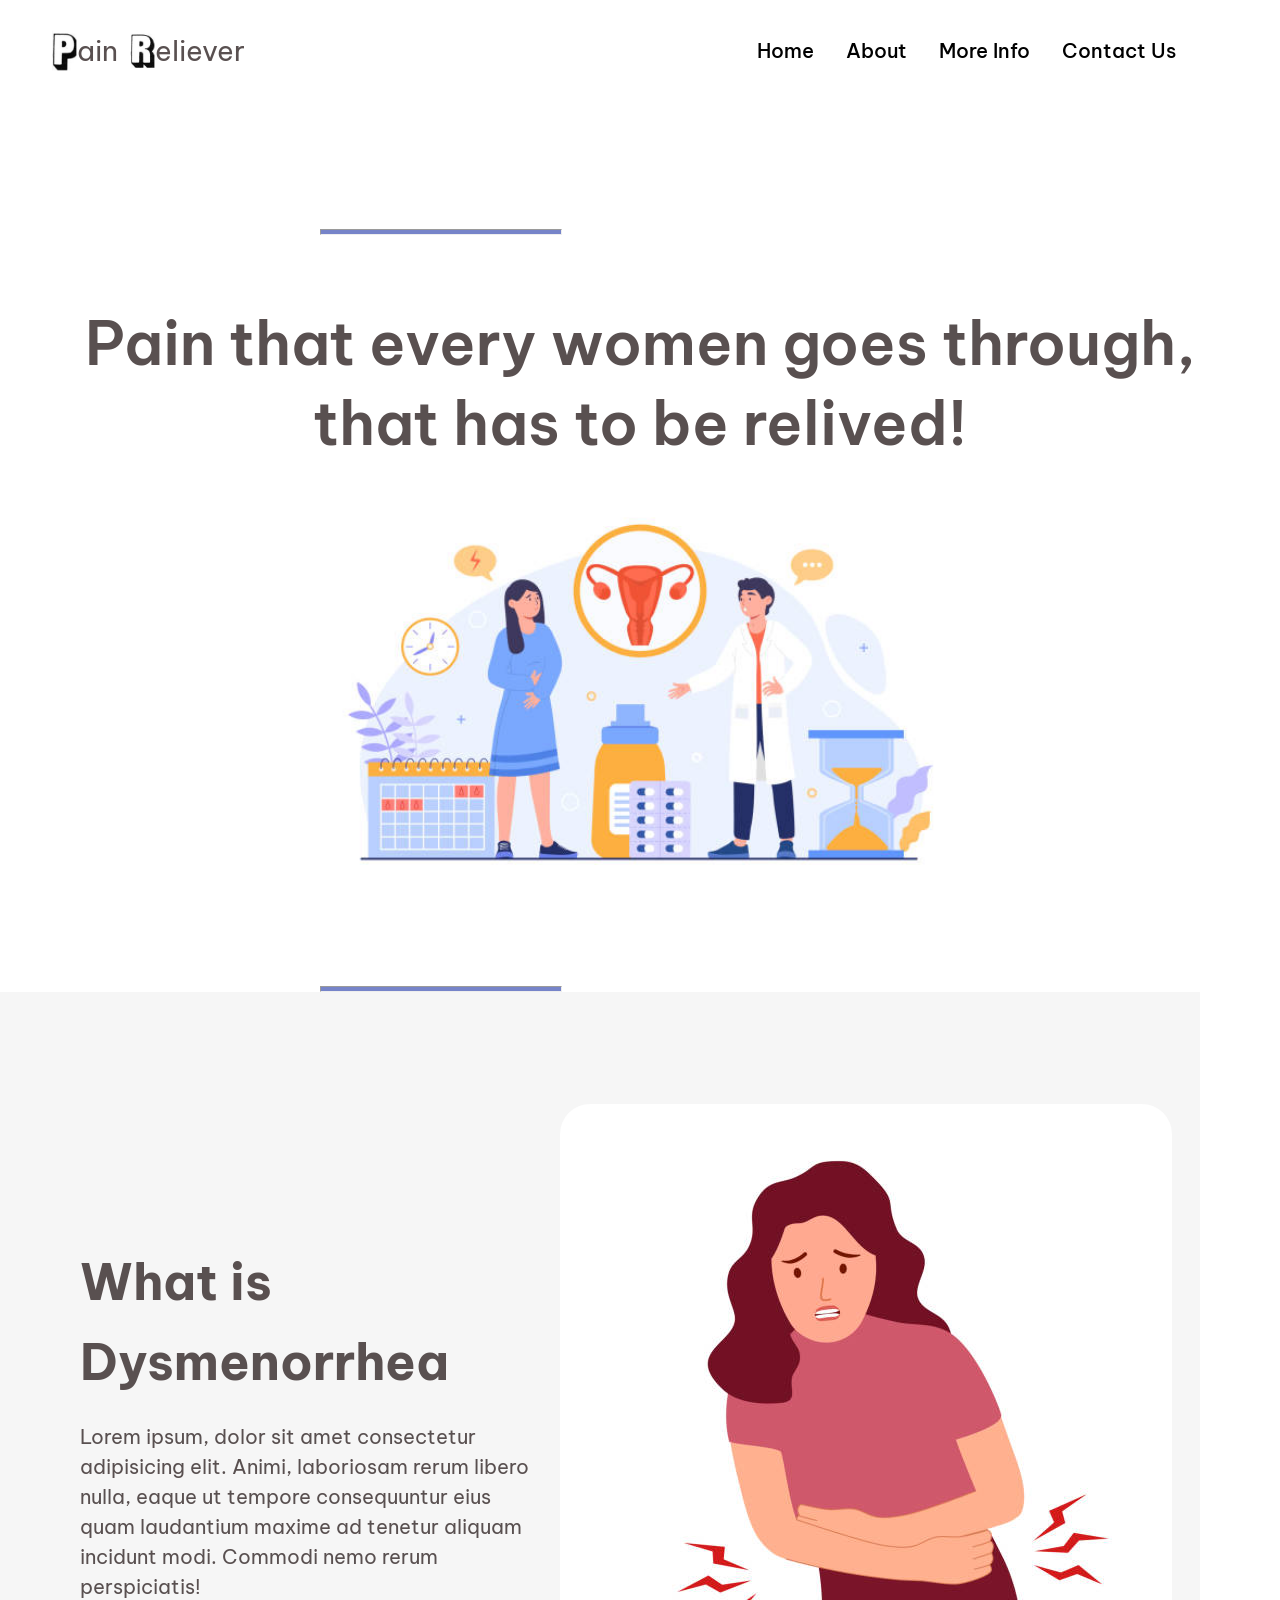
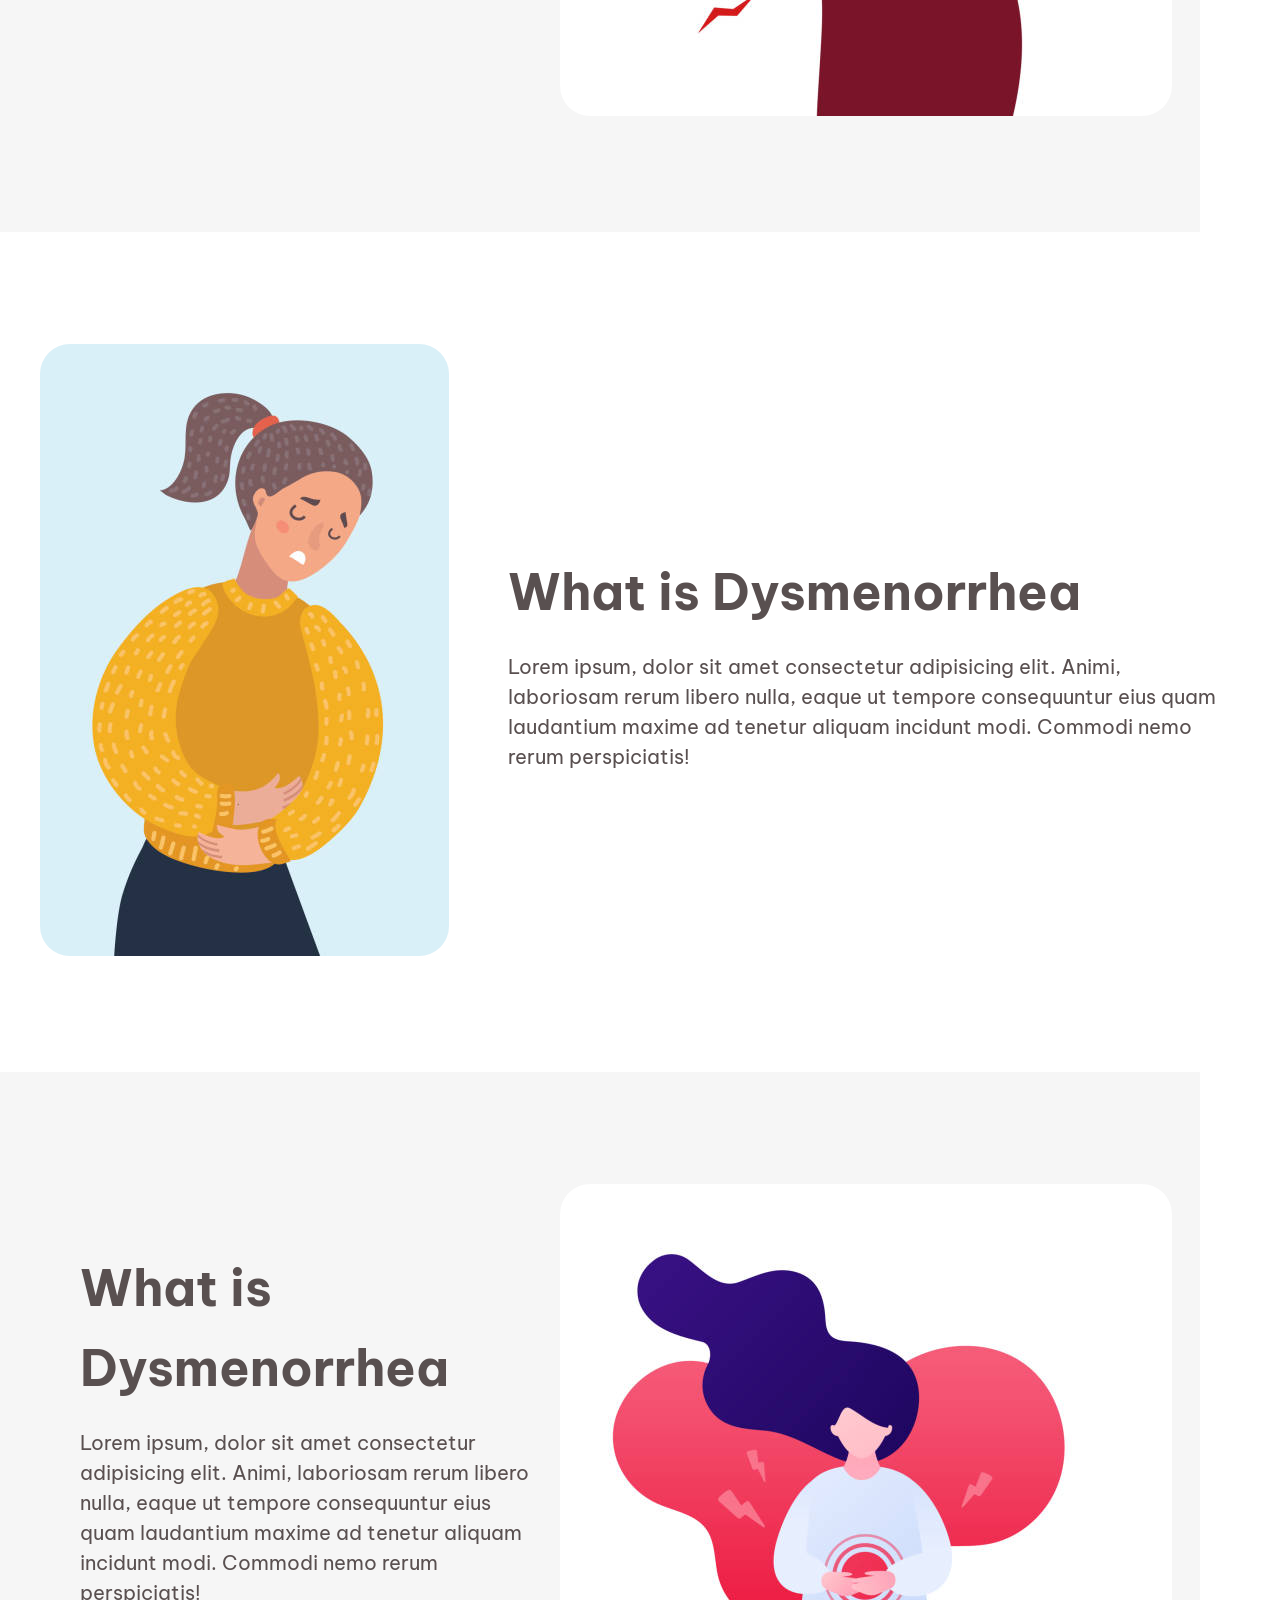
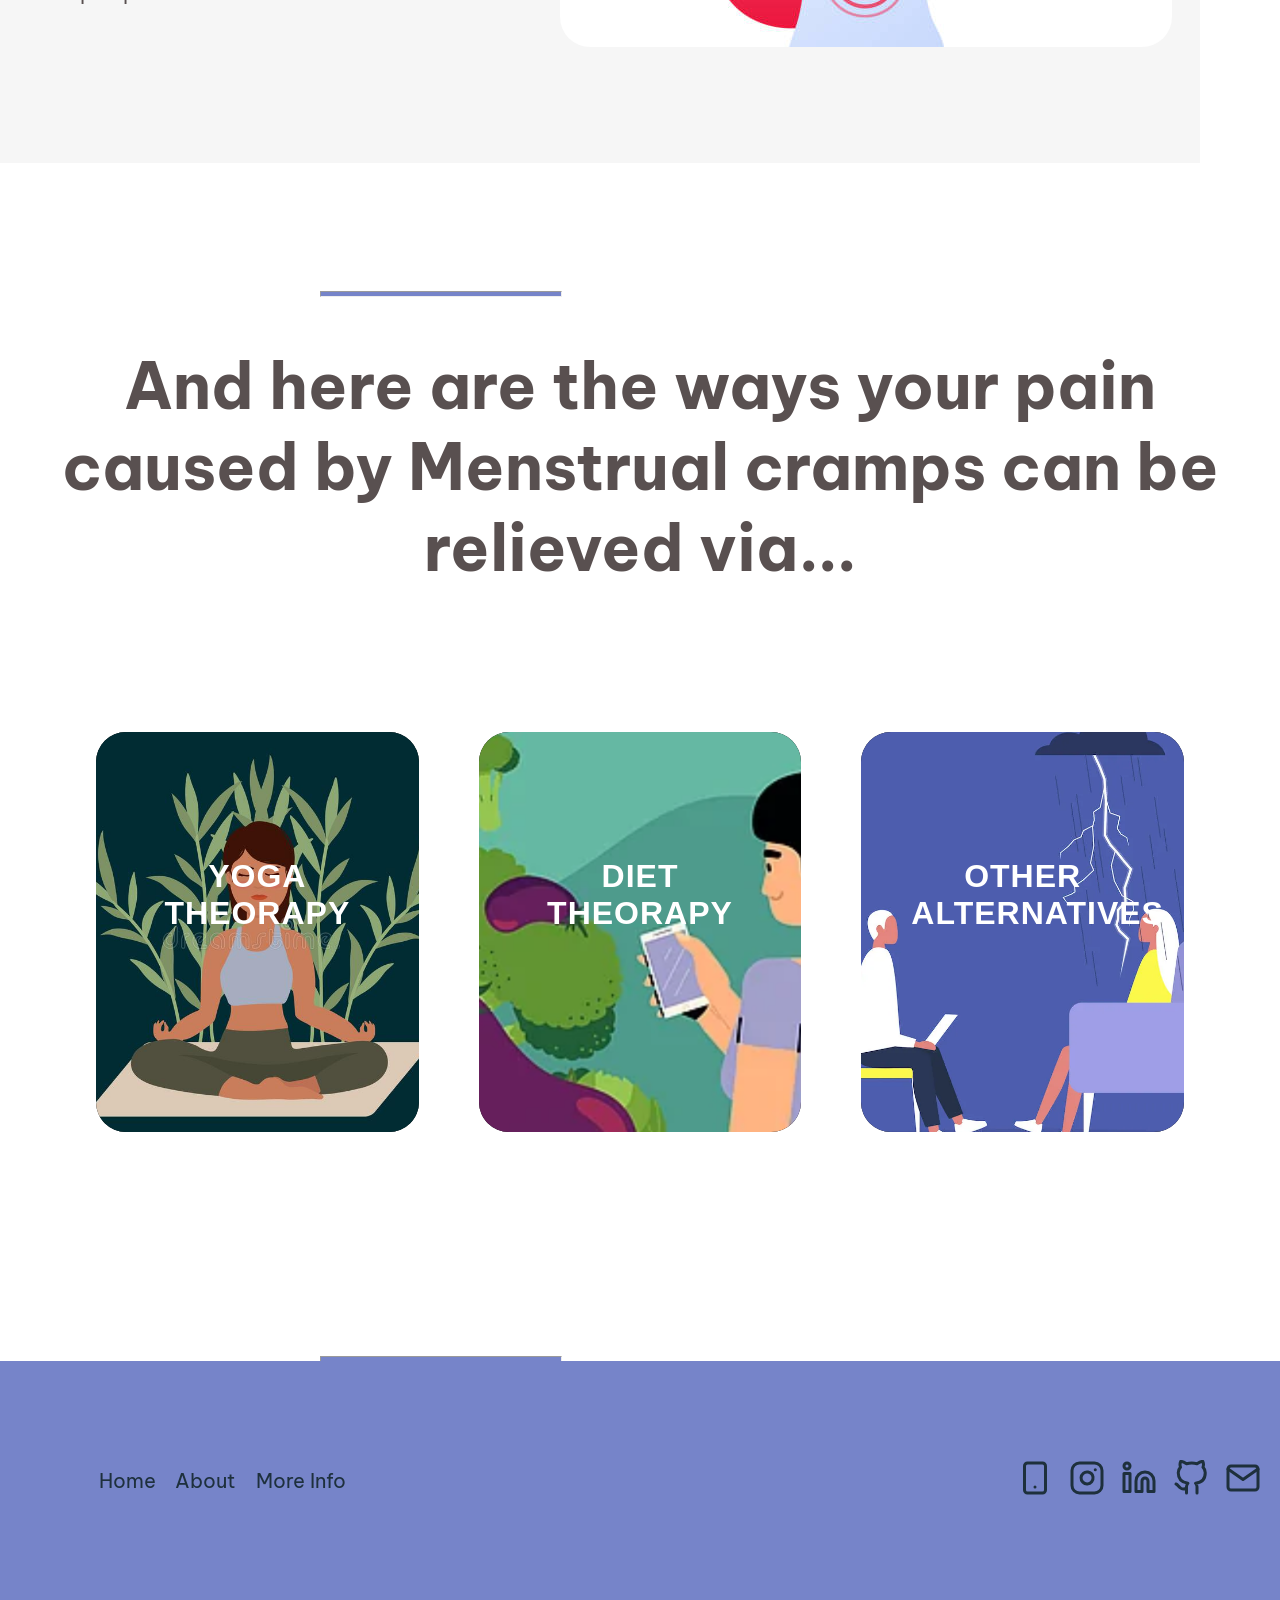
==== commit cc1cb6a7: "media query for mobile aspect added to the project, project finished." ====
--- a/index.html
+++ b/index.html
@@ -16,7 +16,7 @@
     <div class="container" id="home">
       <div class="navbar">
         <div class="logo_section">
-          <img src="./assets_painReliever/p.jpg" alt="P" class="logo" />
+          <img src="./assets_painReliever/p.png" alt="P" class="logo" />
           <div class="logo_text">ain</div>
           <img src="./assets_painReliever/r.jpg" alt="R" class="logo" />
           <div class="logo_text">eliever</div>
@@ -30,19 +30,21 @@
       </div>
     </div>
 
-    <div class="hero-parent" id="about">
-      <div class="hero">
-        <h1 class="hero-heading">
-          Pain that every women goes through, that has to be relived!
-        </h1>
-        <img
-          src="./assets_painReliever/hero-img.jpg"
-          class="hero-img"
-          alt="hero section image"
-          id="img-noicon"
-        />
-      </div>
-    </div>
+    <hr class="hidden-lines" />
+
+    <div class="hero" id="about">
+      <h1 class="hero-heading">
+        Pain that every women goes through, that has to be relived!
+      </h1>
+      <img
+        src="./assets_painReliever/hero-img.jpg"
+        class="hero-img"
+        alt="hero section image"
+        id="img-noicon"
+      />
+    </div>
+
+    <hr class="hidden-lines" />
 
     <div class="img-sec1" id="knowmore">
       <div class="img-sec-container">
@@ -118,6 +120,8 @@
         </div>
       </div>
     </div>
+
+    <hr class="hidden-lines" />
 
     <div class="cards-header">
       <h1 class="cards-header-text">
@@ -171,6 +175,8 @@
       </div>
     </div>
 
+    <hr class="hidden-lines" />
+
     <footer>
       <div class="container">
         <div class="footer_wrapper">
--- a/styles.css
+++ b/styles.css
@@ -25,6 +25,7 @@
 
 .navbar {
   display: flex;
+  flex-wrap: wrap;
   justify-content: space-between;
   align-items: center;
   padding-top: 1rem;
@@ -74,16 +75,12 @@
   font-weight: bold;
 }
 
-.hero-parent {
+.hero {
   color: #595050;
-}
-
-.hero {
   display: flex;
   flex-direction: column;
   max-width: 1200px;
   margin: 0 auto;
-  width: 100%;
   gap: 2rem;
   align-items: center;
   padding-top: 3rem;
@@ -165,6 +162,7 @@
 .img-sec1 {
   color: #595050;
   background-color: #f6f6f6;
+  max-width: 1200px;
 }
 
 .img-sec2 {
@@ -323,3 +321,80 @@
   transform: scale(1.07);
   box-shadow: 0 0 3px #8f8686;
 }
+
+.hidden-lines {
+  /* display: none; */
+  margin-left: 20rem;
+  margin-top: 8rem;
+  width: 15rem;
+  height: 0.25rem;
+  background-color: #7684c9;
+  z-index: 10;
+}
+
+@media only screen and (max-width: 676px) {
+  * {
+    max-width: 676px;
+  }
+  .hero-img,
+  .img-div1,
+  .img-div2 {
+    display: none;
+  }
+  .hero {
+    padding: 0 0 0 10rem;
+  }
+  .navbar {
+    display: flex;
+    flex-direction: column;
+    padding: 5rem 0 0 5rem;
+    gap: 2rem;
+  }
+  .logo_section {
+    transform: scale(3);
+    padding-left: 2rem;
+  }
+  .nav_items {
+    display: flex;
+    flex-direction: column;
+    padding: 4rem 0 0 8rem;
+    text-align: center;
+  }
+  .nav_items div {
+    font-size: 30px;
+  }
+  .cards {
+    display: flex;
+    flex-direction: column;
+    padding: 4rem 0 4rem 15rem;
+  }
+  .link_wrapper {
+    display: none;
+  }
+  .hero-heading {
+    font-weight: 600;
+    font-size: 60px;
+    line-height: 80px;
+    text-align: center;
+    padding-top: 3rem;
+    padding-left: 5rem;
+    padding-right: -50rem;
+  }
+  .img-sec-container {
+    padding-left: 15rem;
+    background-color: #fff;
+  }
+  .cards-header {
+    padding: 4rem 0 5rem 8rem;
+  }
+  footer {
+    padding: 4rem 0 5rem 15rem;
+    background-color: #fff;
+  }
+  .footer-icons {
+    gap: 3rem;
+  }
+  .hidden-lines {
+    display: block;
+  }
+}
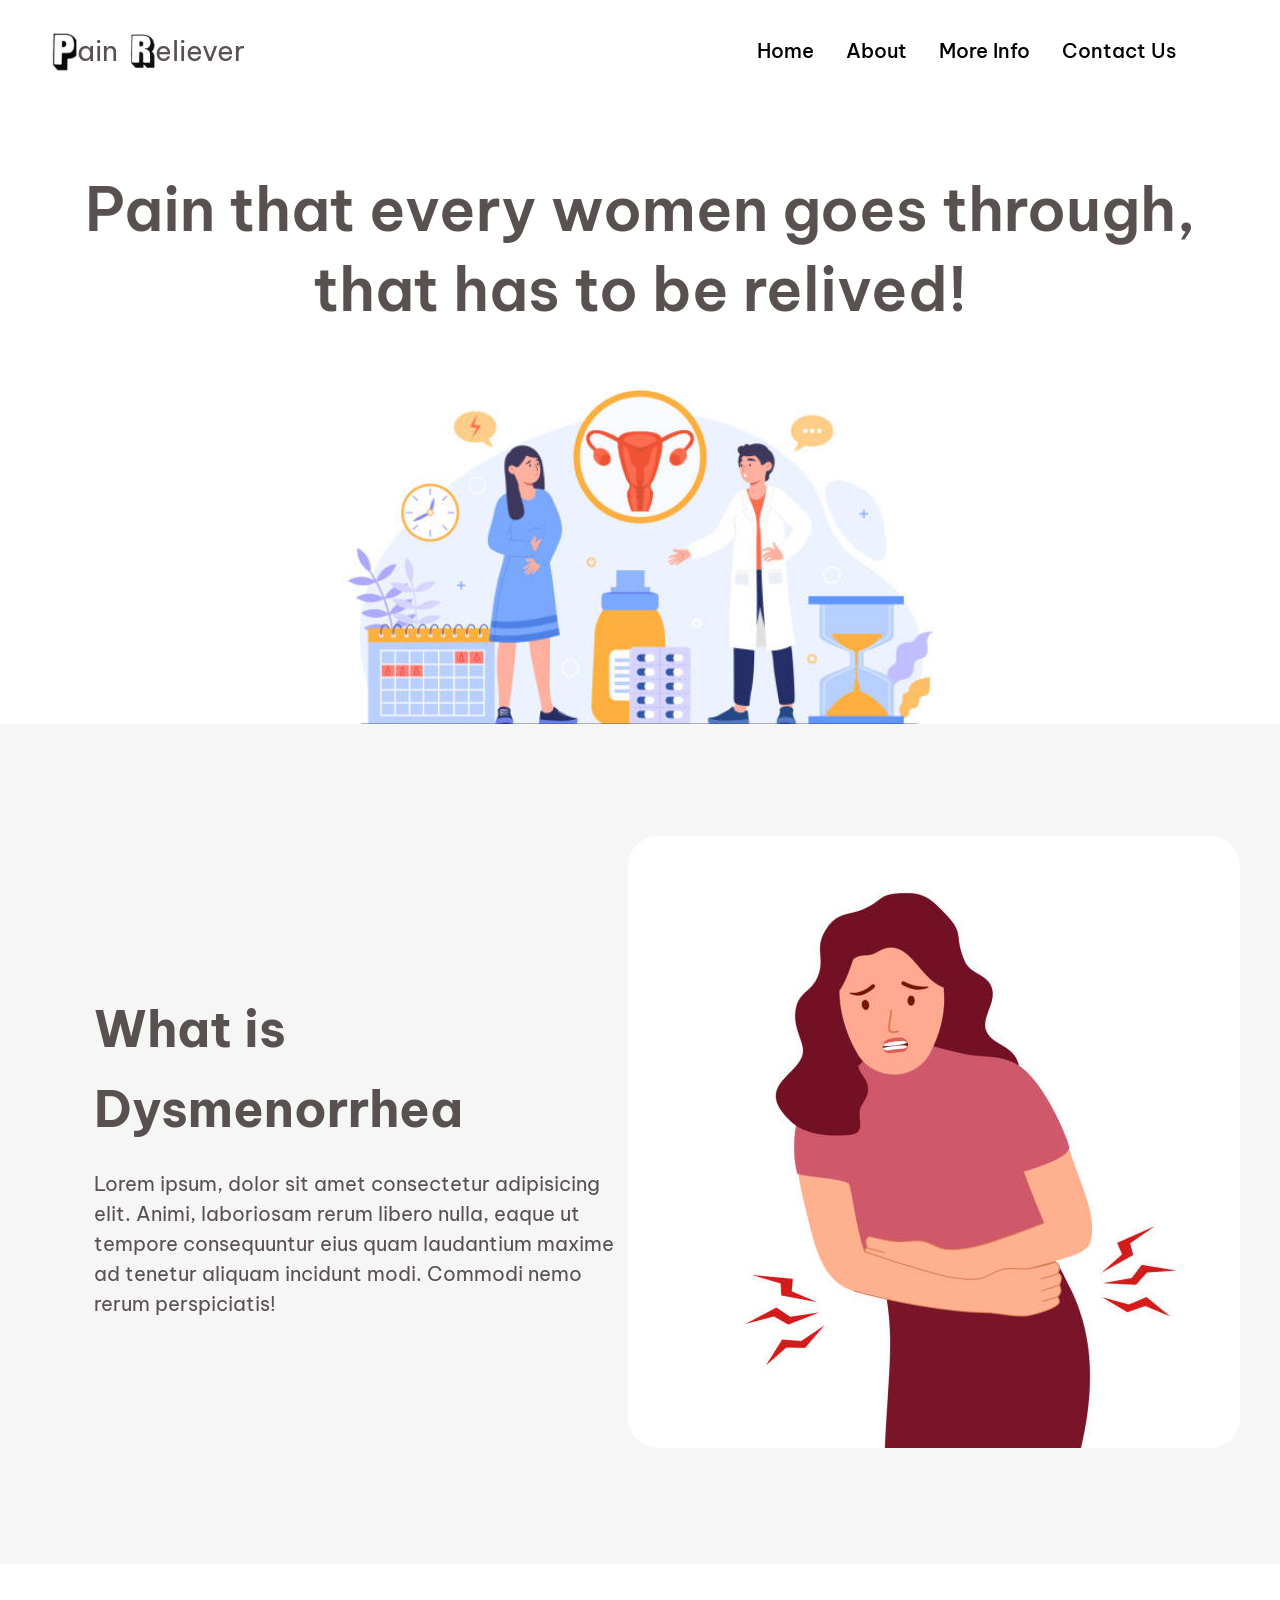
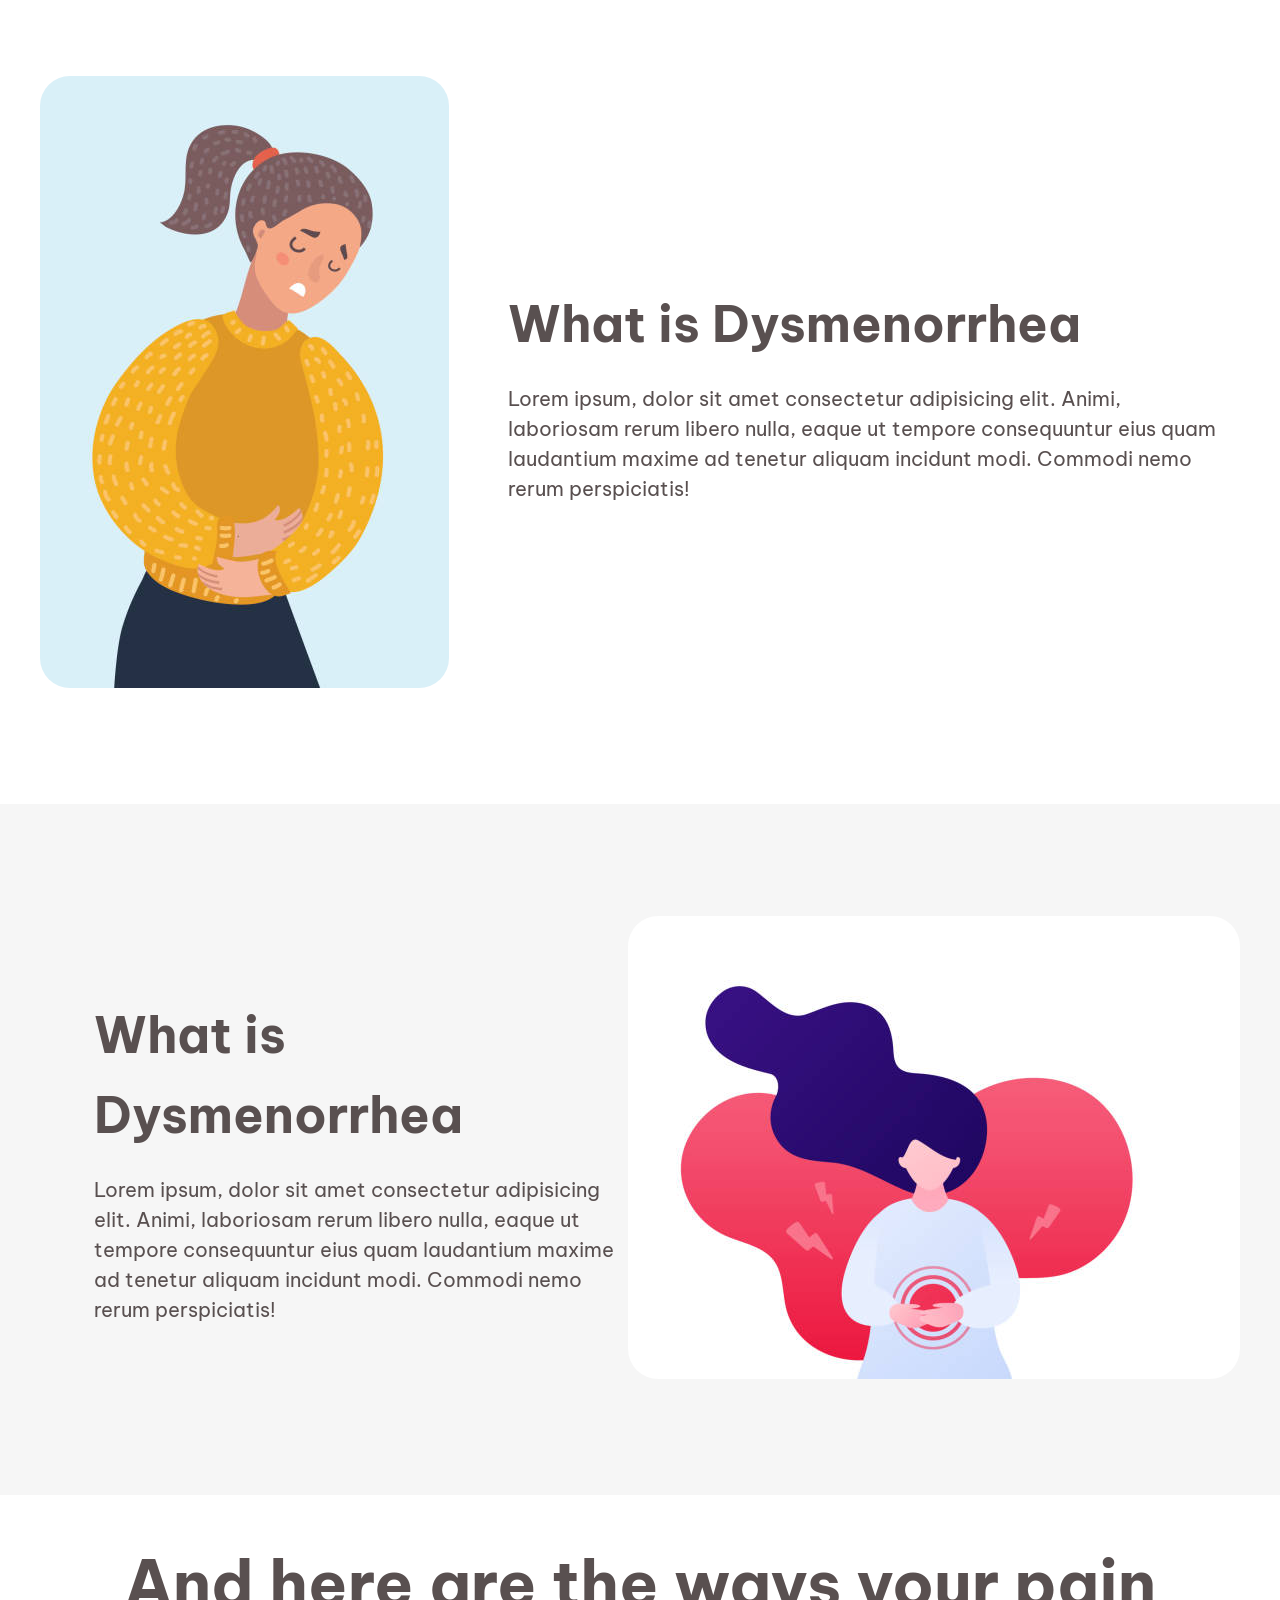
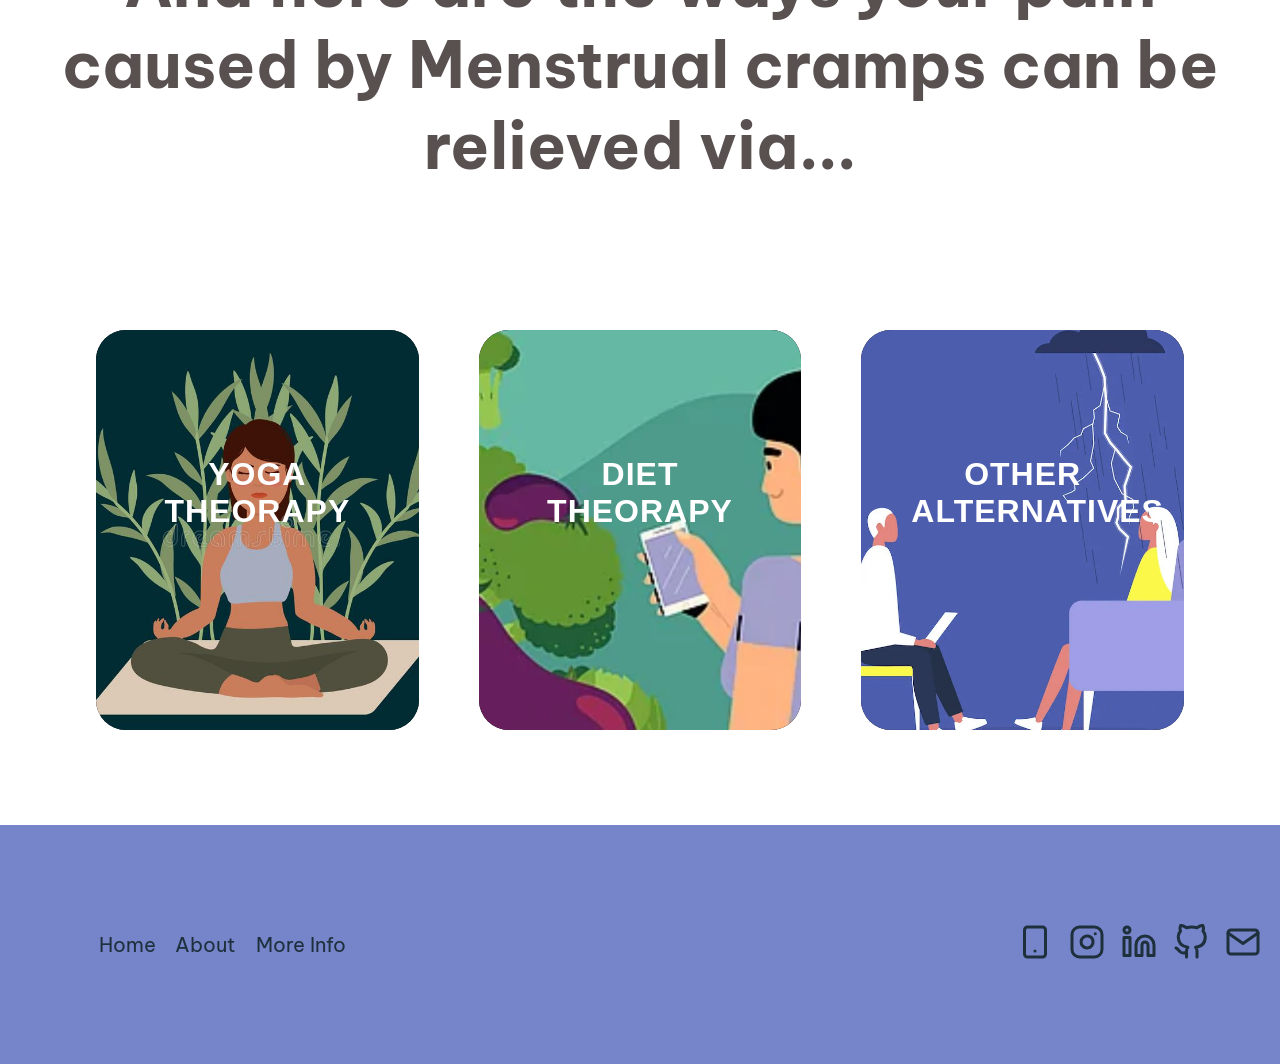
==== commit 0f038cdc: "media query changes finalised" ====
--- a/index.html
+++ b/index.html
@@ -175,8 +175,6 @@
       </div>
     </div>
 
-    <hr class="hidden-lines" />
-
     <footer>
       <div class="container">
         <div class="footer_wrapper">
--- a/styles.css
+++ b/styles.css
@@ -162,7 +162,6 @@
 .img-sec1 {
   color: #595050;
   background-color: #f6f6f6;
-  max-width: 1200px;
 }
 
 .img-sec2 {
@@ -323,9 +322,8 @@
 }
 
 .hidden-lines {
-  /* display: none; */
-  margin-left: 20rem;
-  margin-top: 8rem;
+  display: none;
+  margin-left: 13rem;
   width: 15rem;
   height: 0.25rem;
   background-color: #7684c9;
@@ -335,29 +333,25 @@
 @media only screen and (max-width: 676px) {
   * {
     max-width: 676px;
+    overflow-x: hidden;
   }
   .hero-img,
   .img-div1,
   .img-div2 {
     display: none;
   }
-  .hero {
-    padding: 0 0 0 10rem;
-  }
   .navbar {
     display: flex;
     flex-direction: column;
-    padding: 5rem 0 0 5rem;
-    gap: 2rem;
+    padding: 5rem 3rem 5rem 0;
   }
   .logo_section {
-    transform: scale(3);
-    padding-left: 2rem;
+    transform: scale(2);
   }
   .nav_items {
     display: flex;
     flex-direction: column;
-    padding: 4rem 0 0 8rem;
+    padding: 4rem 0 0 0;
     text-align: center;
   }
   .nav_items div {
@@ -366,7 +360,6 @@
   .cards {
     display: flex;
     flex-direction: column;
-    padding: 4rem 0 4rem 15rem;
   }
   .link_wrapper {
     display: none;
@@ -376,23 +369,11 @@
     font-size: 60px;
     line-height: 80px;
     text-align: center;
-    padding-top: 3rem;
-    padding-left: 5rem;
-    padding-right: -50rem;
-  }
-  .img-sec-container {
-    padding-left: 15rem;
-    background-color: #fff;
-  }
-  .cards-header {
-    padding: 4rem 0 5rem 8rem;
-  }
-  footer {
-    padding: 4rem 0 5rem 15rem;
-    background-color: #fff;
+    padding-bottom: 5rem;
   }
   .footer-icons {
     gap: 3rem;
+    padding-left: 2rem;
   }
   .hidden-lines {
     display: block;
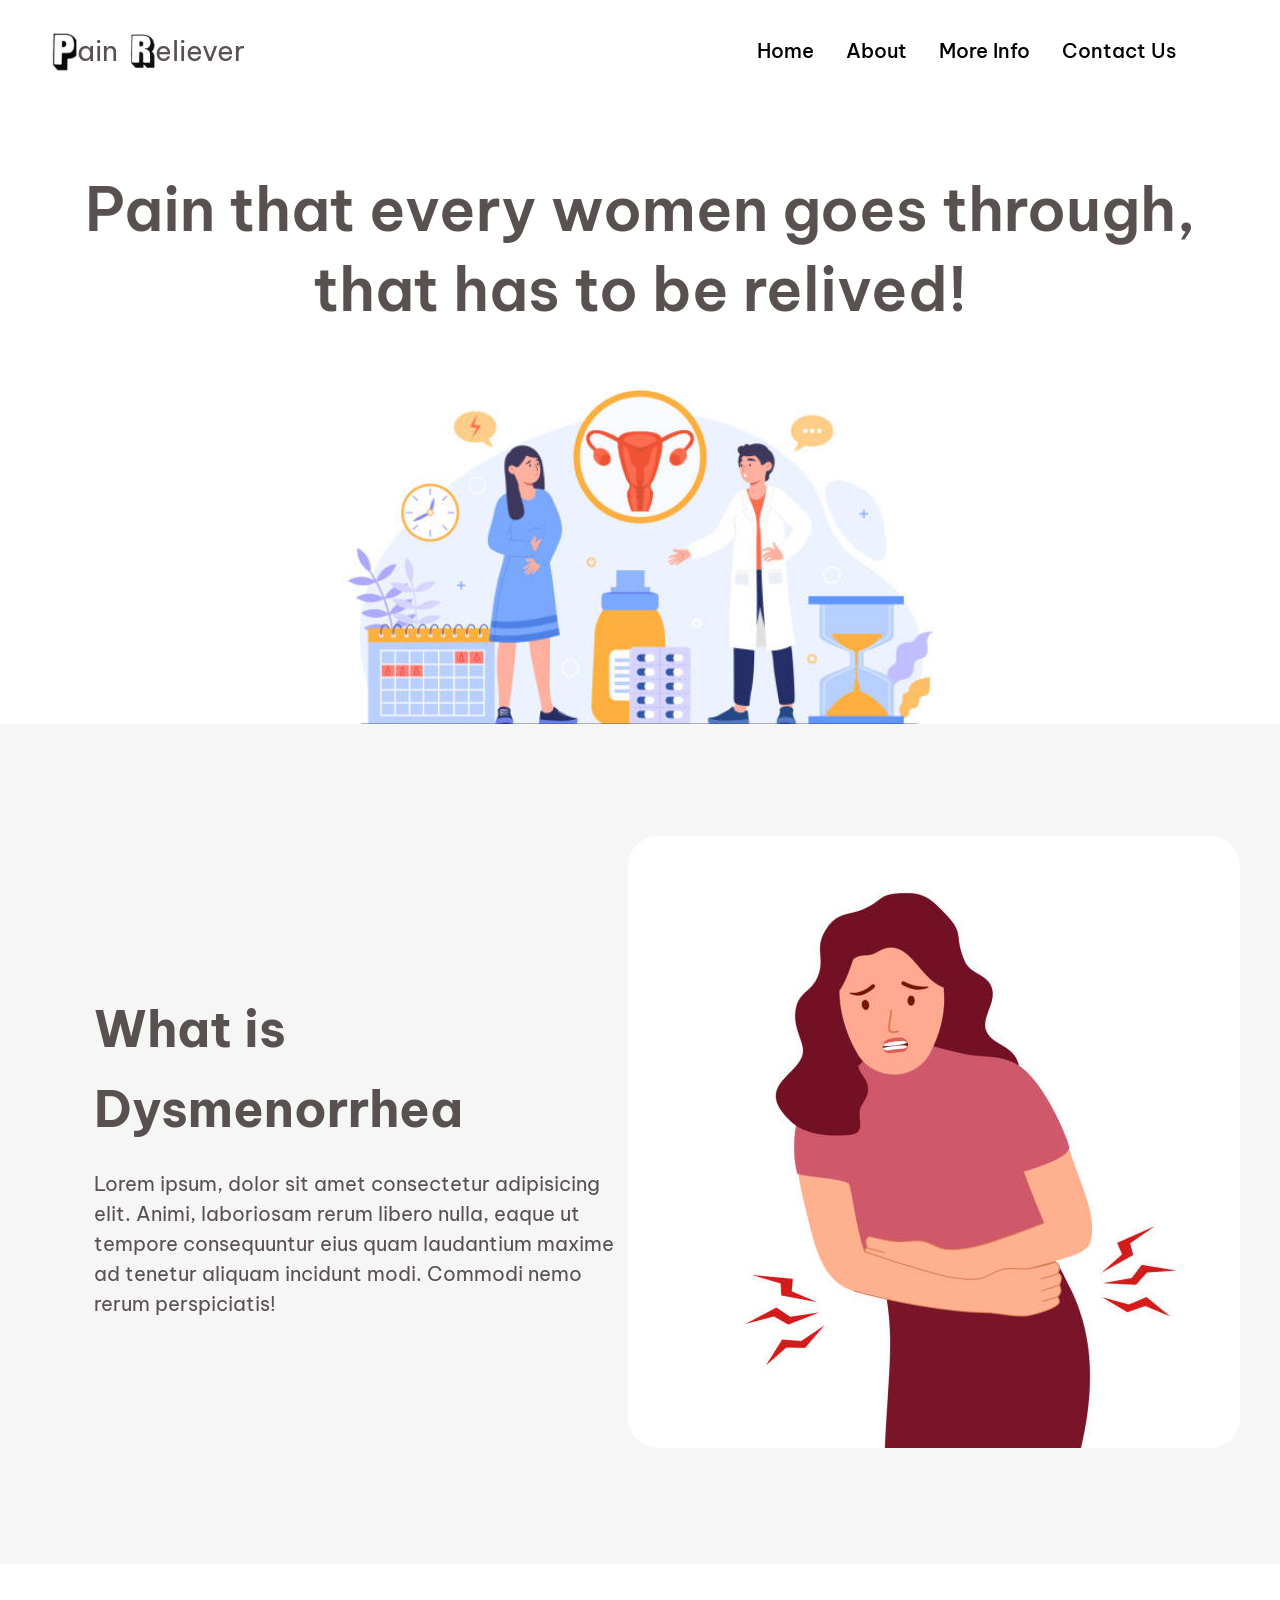
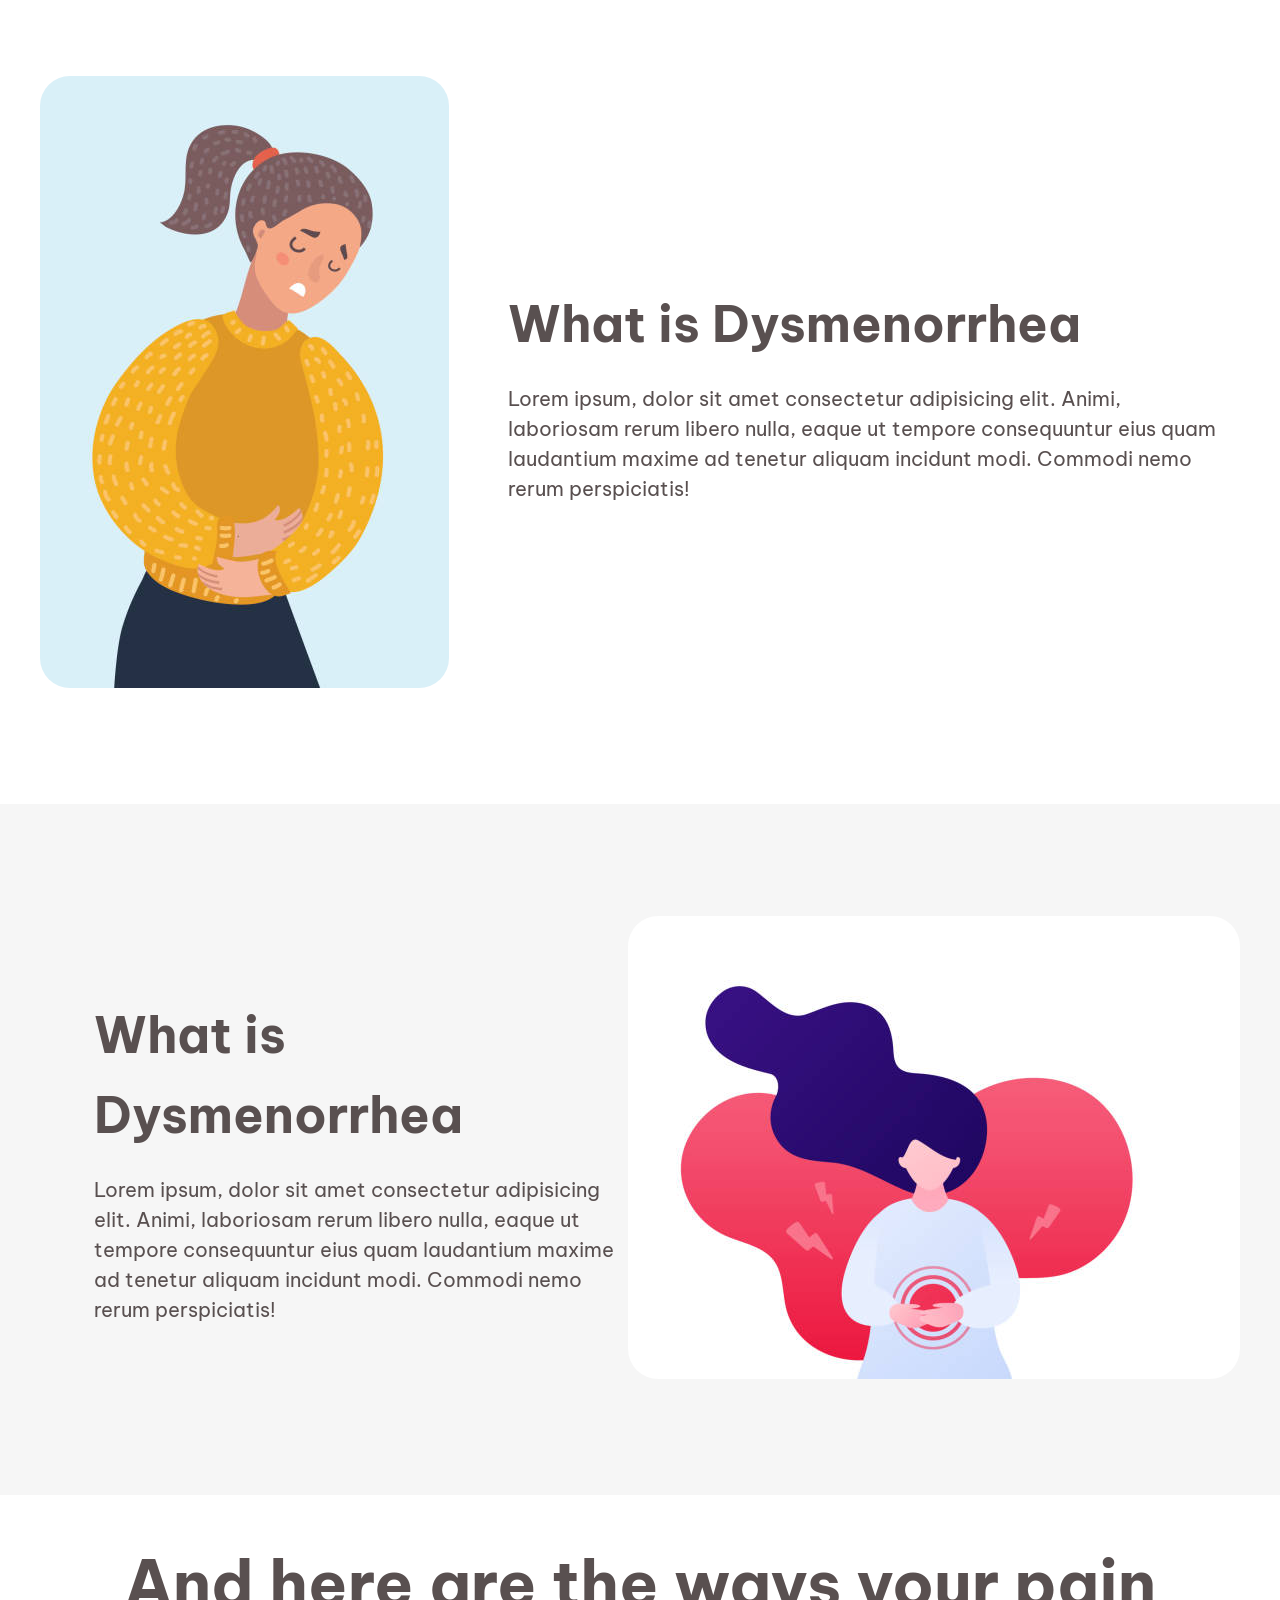
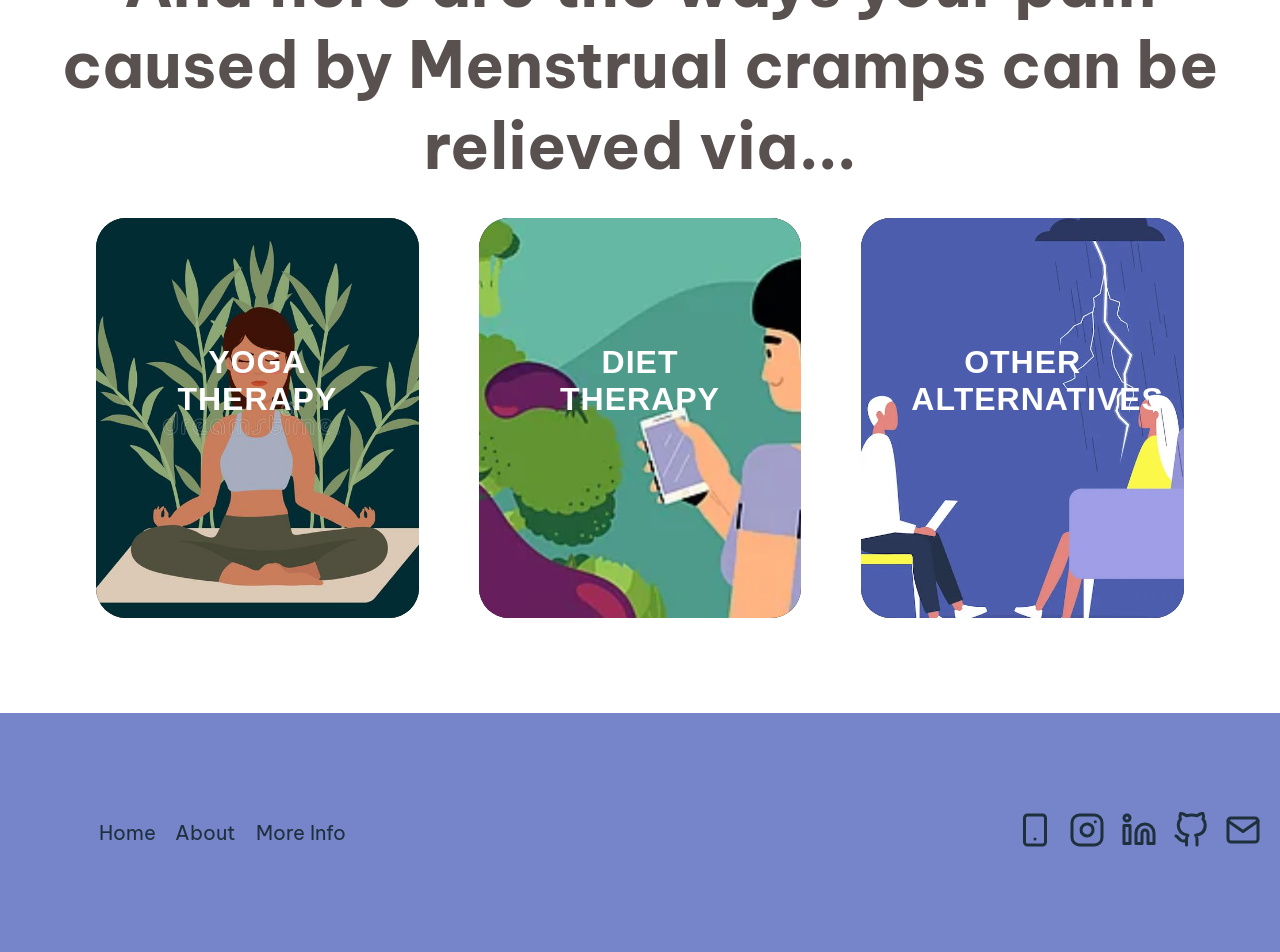
==== commit cff2e81c: "media query change 2 done in project" ====
--- a/index.html
+++ b/index.html
@@ -138,7 +138,7 @@
           alt="card image"
         />
         <figcaption class="card-body">
-          <h2 class="card-head">Yoga Theorapy</h2>
+          <h2 class="card-head">Yoga Therapy</h2>
           <p class="card-desc">
             Lorem ipsum dolor, sit amet consectetur adipisicing elit. Voluptas,
             commodi.
@@ -152,7 +152,7 @@
           alt="card image"
         />
         <figcaption class="card-body">
-          <h2 class="card-head">Diet Theorapy</h2>
+          <h2 class="card-head">Diet Therapy</h2>
           <p class="card-desc">
             Lorem ipsum dolor, sit amet consectetur adipisicing elit. Voluptas,
             commodi.
--- a/styles.css
+++ b/styles.css
@@ -175,7 +175,7 @@
 }
 
 .cards {
-  padding: 6rem;
+  padding: 2rem 6rem 6rem 6rem;
   display: flex;
   gap: 60px;
   margin: 0 auto;
@@ -187,7 +187,7 @@
 .cards-header {
   text-align: center;
   width: 100%;
-  padding: 3rem 0 3rem 0;
+  padding: 3rem 0 0 0;
   color: #595050;
 }
 
@@ -323,16 +323,16 @@
 
 .hidden-lines {
   display: none;
-  margin-left: 13rem;
+  margin-left: 6rem;
   width: 15rem;
   height: 0.25rem;
   background-color: #7684c9;
   z-index: 10;
 }
 
-@media only screen and (max-width: 676px) {
+@media only screen and (max-width: 420px) {
   * {
-    max-width: 676px;
+    max-width: 420px;
     overflow-x: hidden;
   }
   .hero-img,
@@ -343,19 +343,19 @@
   .navbar {
     display: flex;
     flex-direction: column;
-    padding: 5rem 3rem 5rem 0;
+    padding: 2rem 1rem 2rem 0;
   }
   .logo_section {
-    transform: scale(2);
+    transform: scale(1.5);
   }
   .nav_items {
     display: flex;
     flex-direction: column;
-    padding: 4rem 0 0 0;
+    padding: 2rem 0 2rem 1rem;
     text-align: center;
   }
   .nav_items div {
-    font-size: 30px;
+    font-size: 20px;
   }
   .cards {
     display: flex;
@@ -366,16 +366,40 @@
   }
   .hero-heading {
     font-weight: 600;
-    font-size: 60px;
-    line-height: 80px;
+    font-size: 40px;
+    line-height: 60px;
     text-align: center;
     padding-bottom: 5rem;
   }
   .footer-icons {
-    gap: 3rem;
-    padding-left: 2rem;
+    gap: 1rem;
   }
   .hidden-lines {
     display: block;
   }
-}
+  .img-head-text {
+    font-size: 40px;
+    line-height: 50px;
+  }
+  .cards-header-text {
+    font-size: 50px;
+  }
+  .card {
+    position: relative;
+    width: 200px;
+    height: 200px;
+    background-color: #000;
+    overflow: hidden;
+    cursor: pointer;
+    border-radius: 30px;
+  }
+  .cards figcaption h2 {
+    font-size: 20px;
+  }
+  .cards figcaption p {
+    display: none;
+  }
+  .cards {
+    padding: 4rem 6rem 6rem 6rem;
+  }
+}
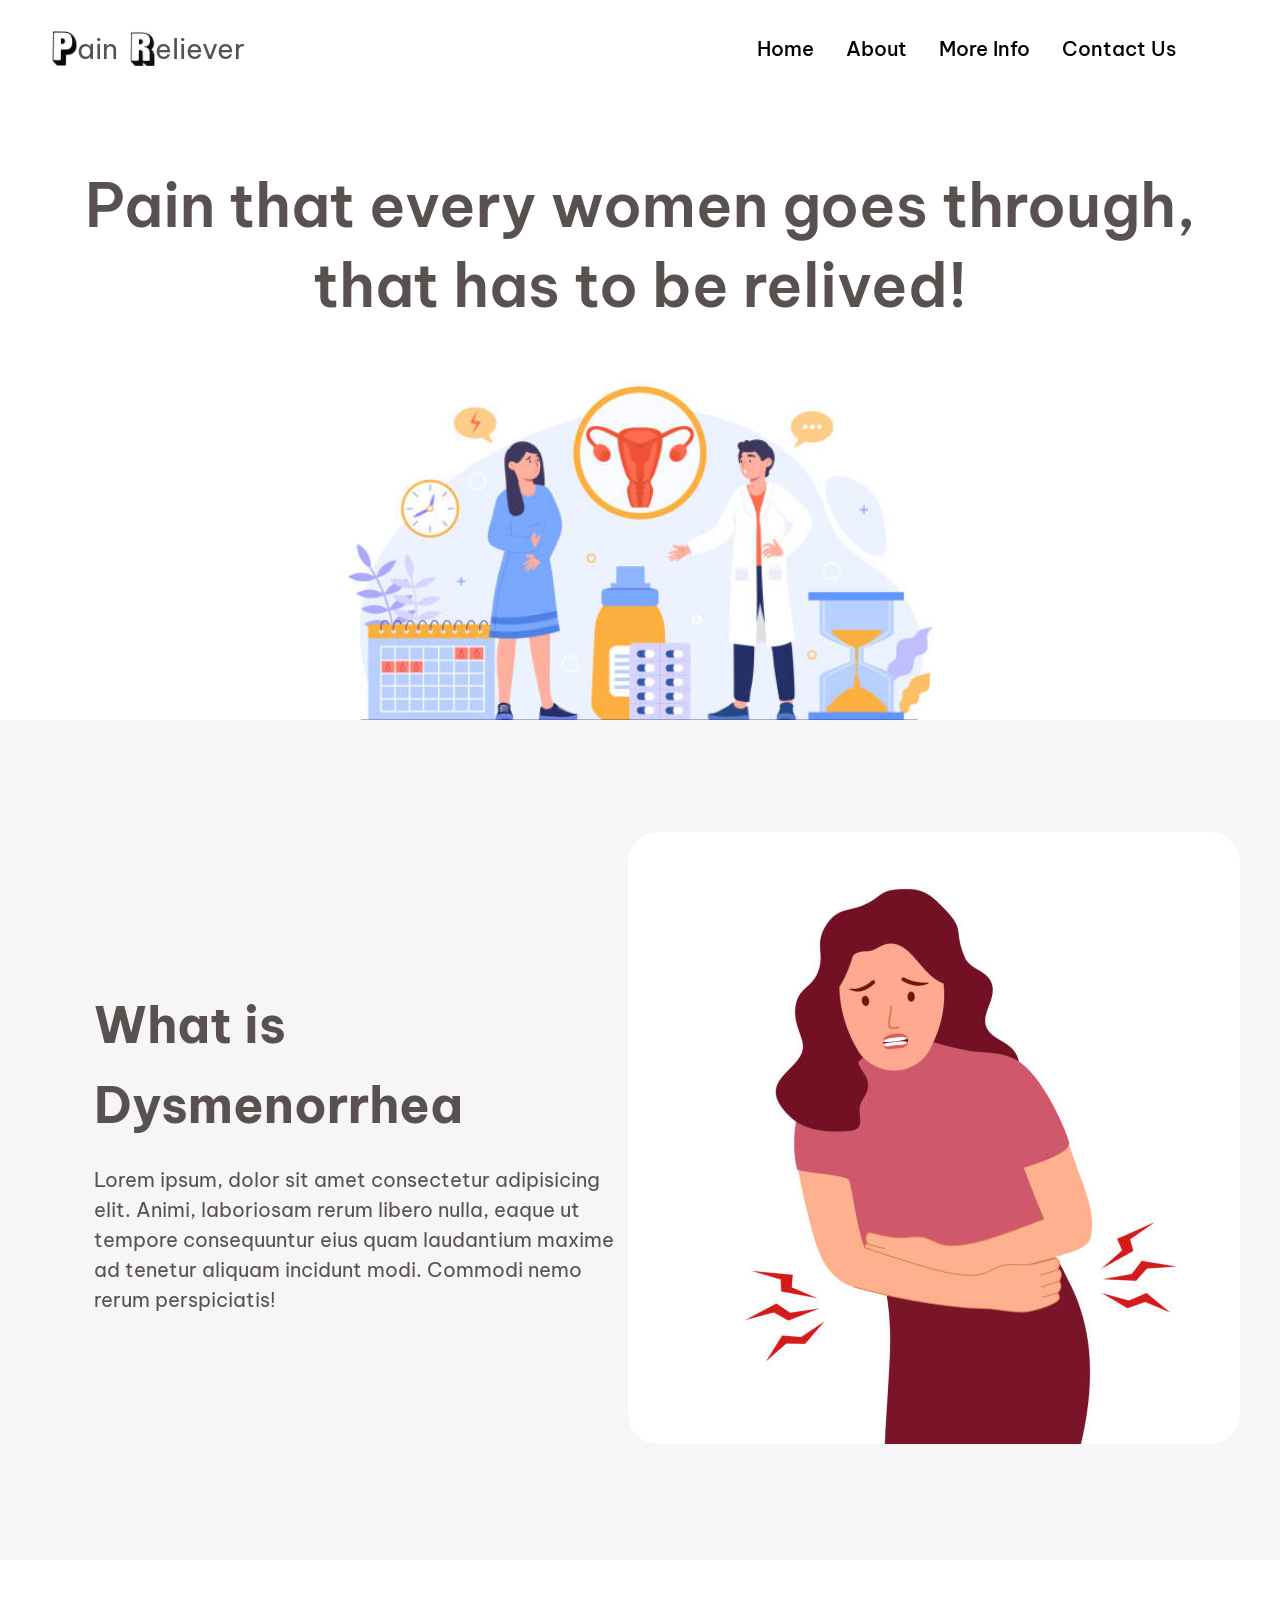
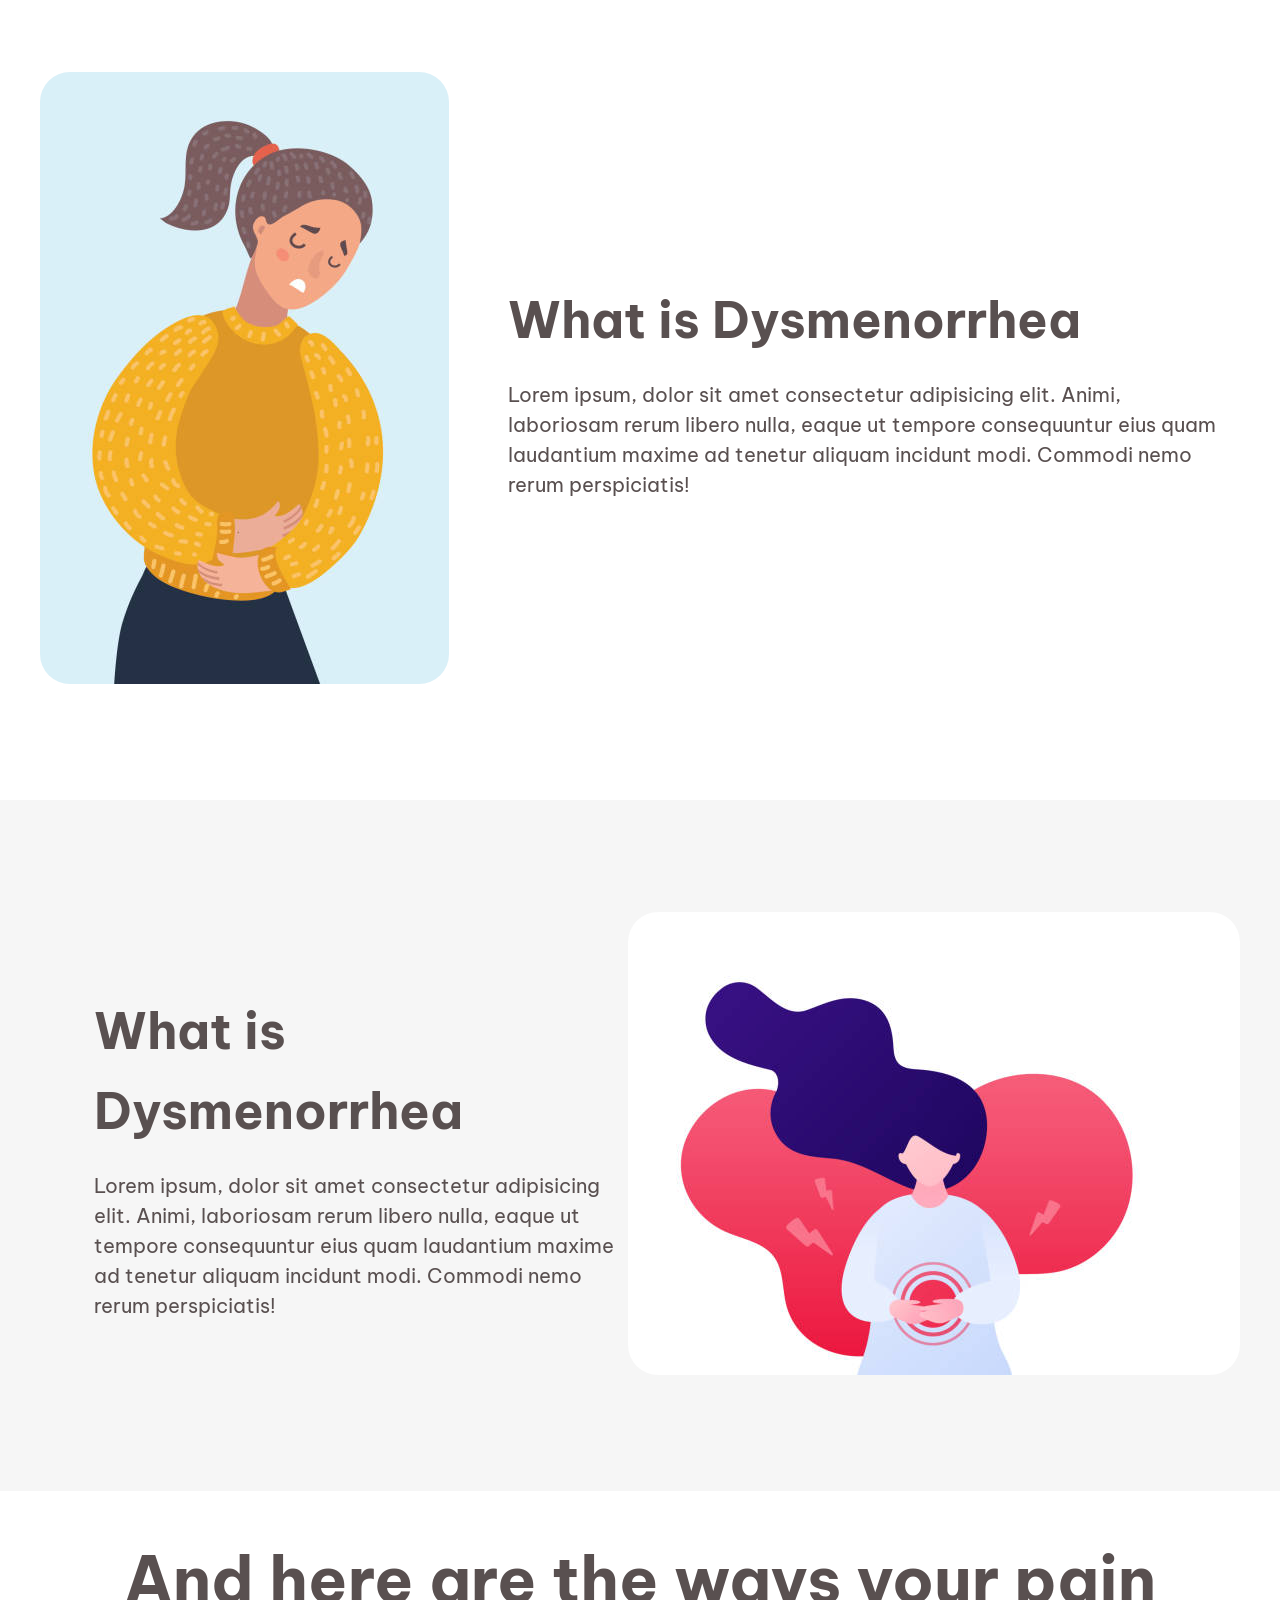
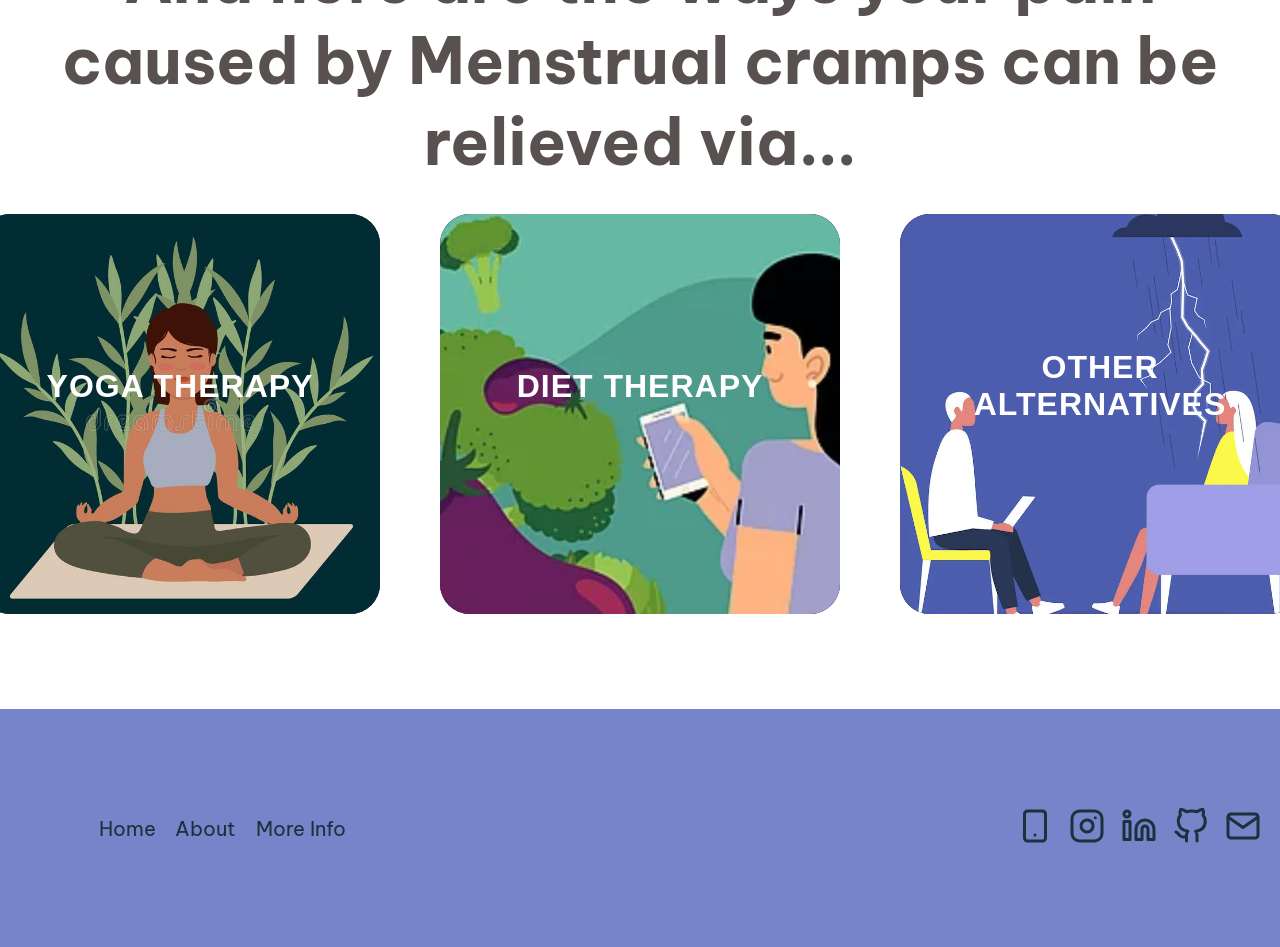
==== commit 9f83ba76: "new logo images added" ====
--- a/index.html
+++ b/index.html
@@ -16,7 +16,7 @@
     <div class="container" id="home">
       <div class="navbar">
         <div class="logo_section">
-          <img src="./assets_painReliever/p.png" alt="P" class="logo" />
+          <img src="./assets_painReliever/p.jpg" alt="P" class="logo" />
           <div class="logo_text">ain</div>
           <img src="./assets_painReliever/r.jpg" alt="R" class="logo" />
           <div class="logo_text">eliever</div>
@@ -131,48 +131,54 @@
     </div>
 
     <div class="cards">
-      <div class="card">
-        <img
-          class="card-img"
-          src="./assets_painReliever/yoga.jpg"
-          alt="card image"
-        />
-        <figcaption class="card-body">
-          <h2 class="card-head">Yoga Therapy</h2>
-          <p class="card-desc">
-            Lorem ipsum dolor, sit amet consectetur adipisicing elit. Voluptas,
-            commodi.
-          </p>
-        </figcaption>
-      </div>
-      <div class="card">
-        <img
-          class="card-img"
-          src="./assets_painReliever/diet.png"
-          alt="card image"
-        />
-        <figcaption class="card-body">
-          <h2 class="card-head">Diet Therapy</h2>
-          <p class="card-desc">
-            Lorem ipsum dolor, sit amet consectetur adipisicing elit. Voluptas,
-            commodi.
-          </p>
-        </figcaption>
-      </div>
-      <div class="card">
-        <img
-          class="card-img"
-          src="./assets_painReliever/alternatives.webp"
-          alt="card image"
-        />
-        <figcaption class="card-body">
-          <h2 class="card-head">Other Alternatives</h2>
-          <p class="card-desc">
-            Lorem ipsum dolor, sit amet consectetur adipisicing elit. Voluptas,
-            commodi.
-          </p>
-        </figcaption>
-      </div>
+      <a href=""
+        ><div class="card">
+          <img
+            class="card-img"
+            src="./assets_painReliever/yoga.jpg"
+            alt="card image"
+          />
+          <figcaption class="card-body">
+            <h2 class="card-head">Yoga Therapy</h2>
+            <p class="card-desc">
+              Lorem ipsum dolor, sit amet consectetur adipisicing elit.
+              Voluptas, commodi.
+            </p>
+          </figcaption>
+        </div></a
+      >
+      <a href=""
+        ><div class="card">
+          <img
+            class="card-img"
+            src="./assets_painReliever/diet.png"
+            alt="card image"
+          />
+          <figcaption class="card-body">
+            <h2 class="card-head">Diet Therapy</h2>
+            <p class="card-desc">
+              Lorem ipsum dolor, sit amet consectetur adipisicing elit.
+              Voluptas, commodi.
+            </p>
+          </figcaption>
+        </div></a
+      >
+      <a href=""
+        ><div class="card">
+          <img
+            class="card-img"
+            src="./assets_painReliever/alternatives.webp"
+            alt="card image"
+          />
+          <figcaption class="card-body">
+            <h2 class="card-head">Other Alternatives</h2>
+            <p class="card-desc">
+              Lorem ipsum dolor, sit amet consectetur adipisicing elit.
+              Voluptas, commodi.
+            </p>
+          </figcaption>
+        </div></a
+      >
     </div>
 
     <footer>
--- a/styles.css
+++ b/styles.css
@@ -330,7 +330,7 @@
   z-index: 10;
 }
 
-@media only screen and (max-width: 420px) {
+@media only screen and (max-width: 676px) {
   * {
     max-width: 420px;
     overflow-x: hidden;
